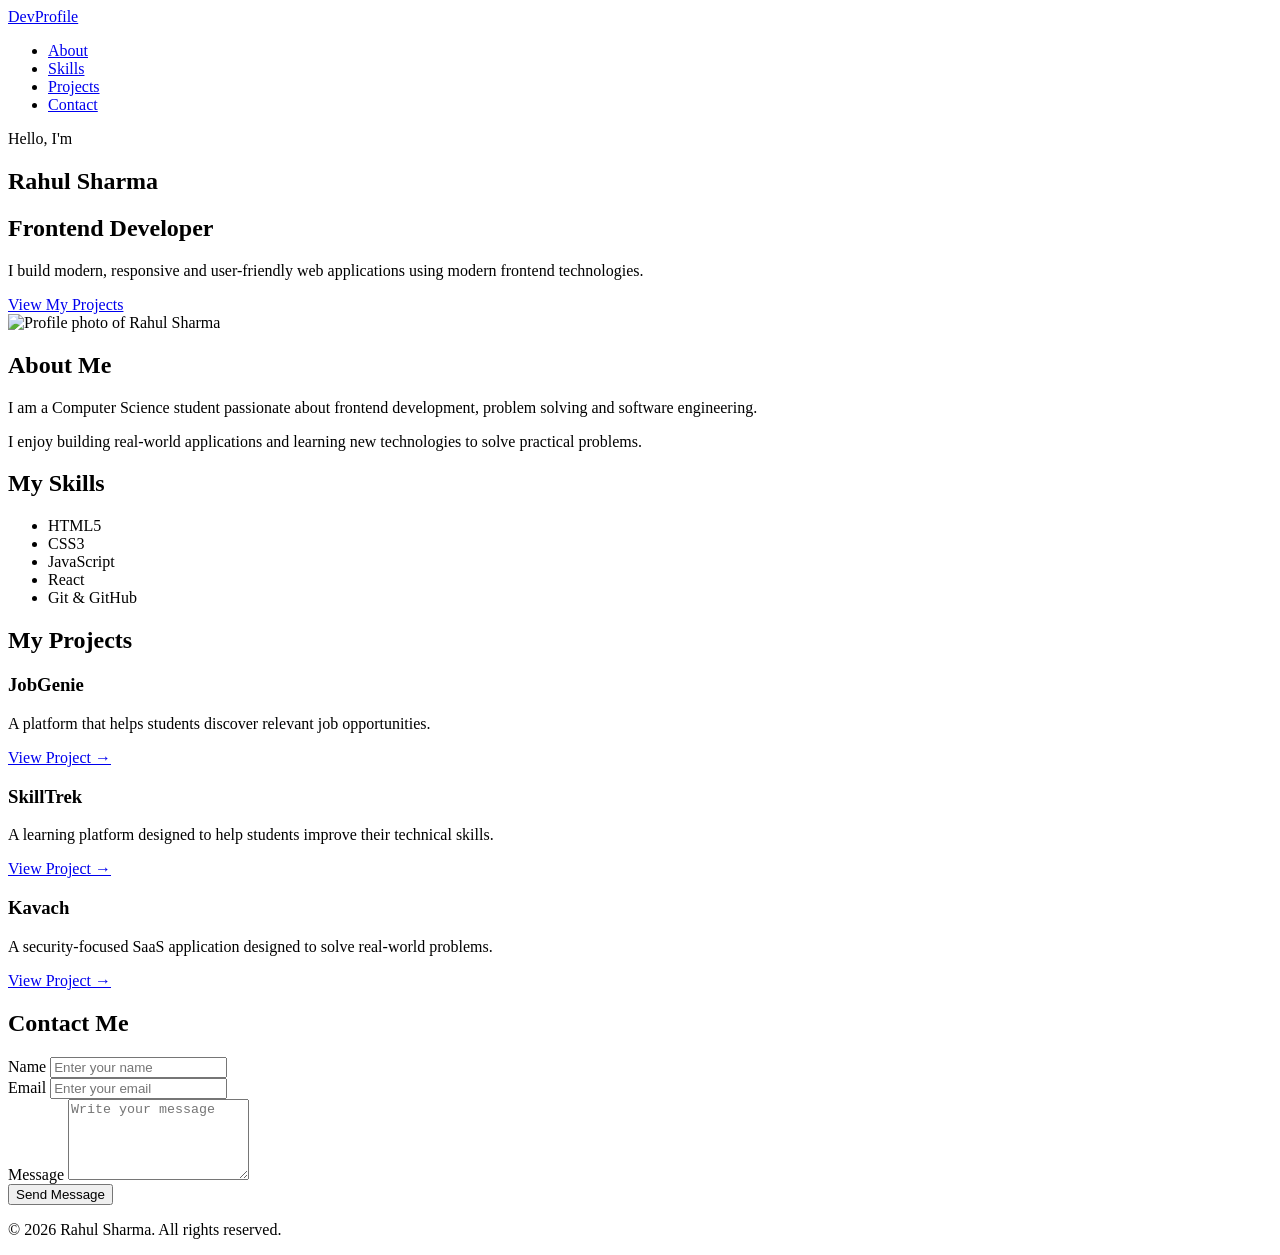
==== INDEX1.html @ 587e003c "INDEX1" ====
<!DOCTYPE html>
<html lang="en">

<head>
    <meta charset="UTF-8">

     <meta
        name="viewport"
        content="width=device-width, initial-scale=1.0"
    > 

    <meta
        name="description"
        content="Suryakant's developer portfolio showcasing skills and projects."
    >

    <title>Suryakant | Developer Portfolio</title>

    <link rel="stylesheet" href="style1.css">
</head>

<body>

    <!-- ==================== HEADER ==================== -->

    <header>
        <nav class="navbar">

            <a href="#" class="logo">DevProfile</a>

            <ul class="nav-links">
                <li>
                    <a href="#about">About</a>
                </li>

                <li>
                    <a href="#skills">Skills</a>
                </li>

                <li>
                    <a href="#projects">Projects</a>
                </li>

                <li>
                    <a href="#contact">Contact</a>
                </li>
            </ul>

        </nav>
    </header>


    <!-- ==================== MAIN ==================== -->

    <main>

        <!-- ==================== HERO ==================== -->

        <section class="hero">

            <div class="hero-content">

                <p class="intro">Hello, I'm</p>

                <h1>Rahul Sharma</h1>

                <h2>Frontend Developer</h2>

                <p class="hero-description">
                    I build modern, responsive and user-friendly
                    web applications using modern frontend technologies.
                </p>

                <a href="#projects" class="btn">
                    View My Projects
                </a>

            </div>


            <div class="hero-image">

                <img
                    src="https://images.unsplash.com/photo-1535713875002-d1d0cf377fde"
                    alt="Profile photo of Rahul Sharma"
                >

            </div>

        </section>


        <!-- ==================== ABOUT ==================== -->

        <section id="about" class="section">

            <h2 class="section-title">About Me</h2>

            <p>
                I am a Computer Science student passionate about
                frontend development, problem solving and software
                engineering.
            </p>

            <p>
                I enjoy building real-world applications and learning
                new technologies to solve practical problems.
            </p>

        </section>


        <!-- ==================== SKILLS ==================== -->

        <section id="skills" class="section">

            <h2 class="section-title">My Skills</h2>

            <ul class="skills-list">

                <li>HTML5</li>
                <li>CSS3</li>
                <li>JavaScript</li>
                <li>React</li>
                <li>Git & GitHub</li>

            </ul>

        </section>


        <!-- ==================== PROJECTS ==================== -->

        <section id="projects" class="section">

            <h2 class="section-title">My Projects</h2>

            <div class="projects">

                <article class="project-card">

                    <h3>JobGenie</h3>

                    <p>
                        A platform that helps students discover
                        relevant job opportunities.
                    </p>

                    <a href="#" class="project-link">
                        View Project →
                    </a>

                </article>


                <article class="project-card">

                    <h3>SkillTrek</h3>

                    <p>
                        A learning platform designed to help
                        students improve their technical skills.
                    </p>

                    <a href="#" class="project-link">
                        View Project →
                    </a>

                </article>


                <article class="project-card">

                    <h3>Kavach</h3>

                    <p>
                        A security-focused SaaS application
                        designed to solve real-world problems.
                    </p>

                    <a href="#" class="project-link">
                        View Project →
                    </a>

                </article>

            </div>

        </section>


        <!-- ==================== CONTACT ==================== -->

        <section id="contact" class="section">

            <h2 class="section-title">Contact Me</h2>

            <form class="contact-form">

                <div class="form-group">

                    <label for="name">
                        Name
                    </label>

                    <input
                        type="text"
                        id="name"
                        name="name"
                        placeholder="Enter your name"
                    >

                </div>


                <div class="form-group">

                    <label for="email">
                        Email
                    </label>

                    <input
                        type="email"
                        id="email"
                        name="email"
                        placeholder="Enter your email"
                    >

                </div>


                <div class="form-group">

                    <label for="message">
                        Message
                    </label>

                    <textarea
                        id="message"
                        name="message"
                        rows="5"
                        placeholder="Write your message"
                    ></textarea>

                </div>


                <button type="submit" class="btn">
                    Send Message
                </button>

            </form>

        </section>

    </main>


    <!-- ==================== FOOTER ==================== -->

    <footer>

        <p>
            © 2026 Rahul Sharma. All rights reserved.
        </p>

    </footer>

</body>

</html>
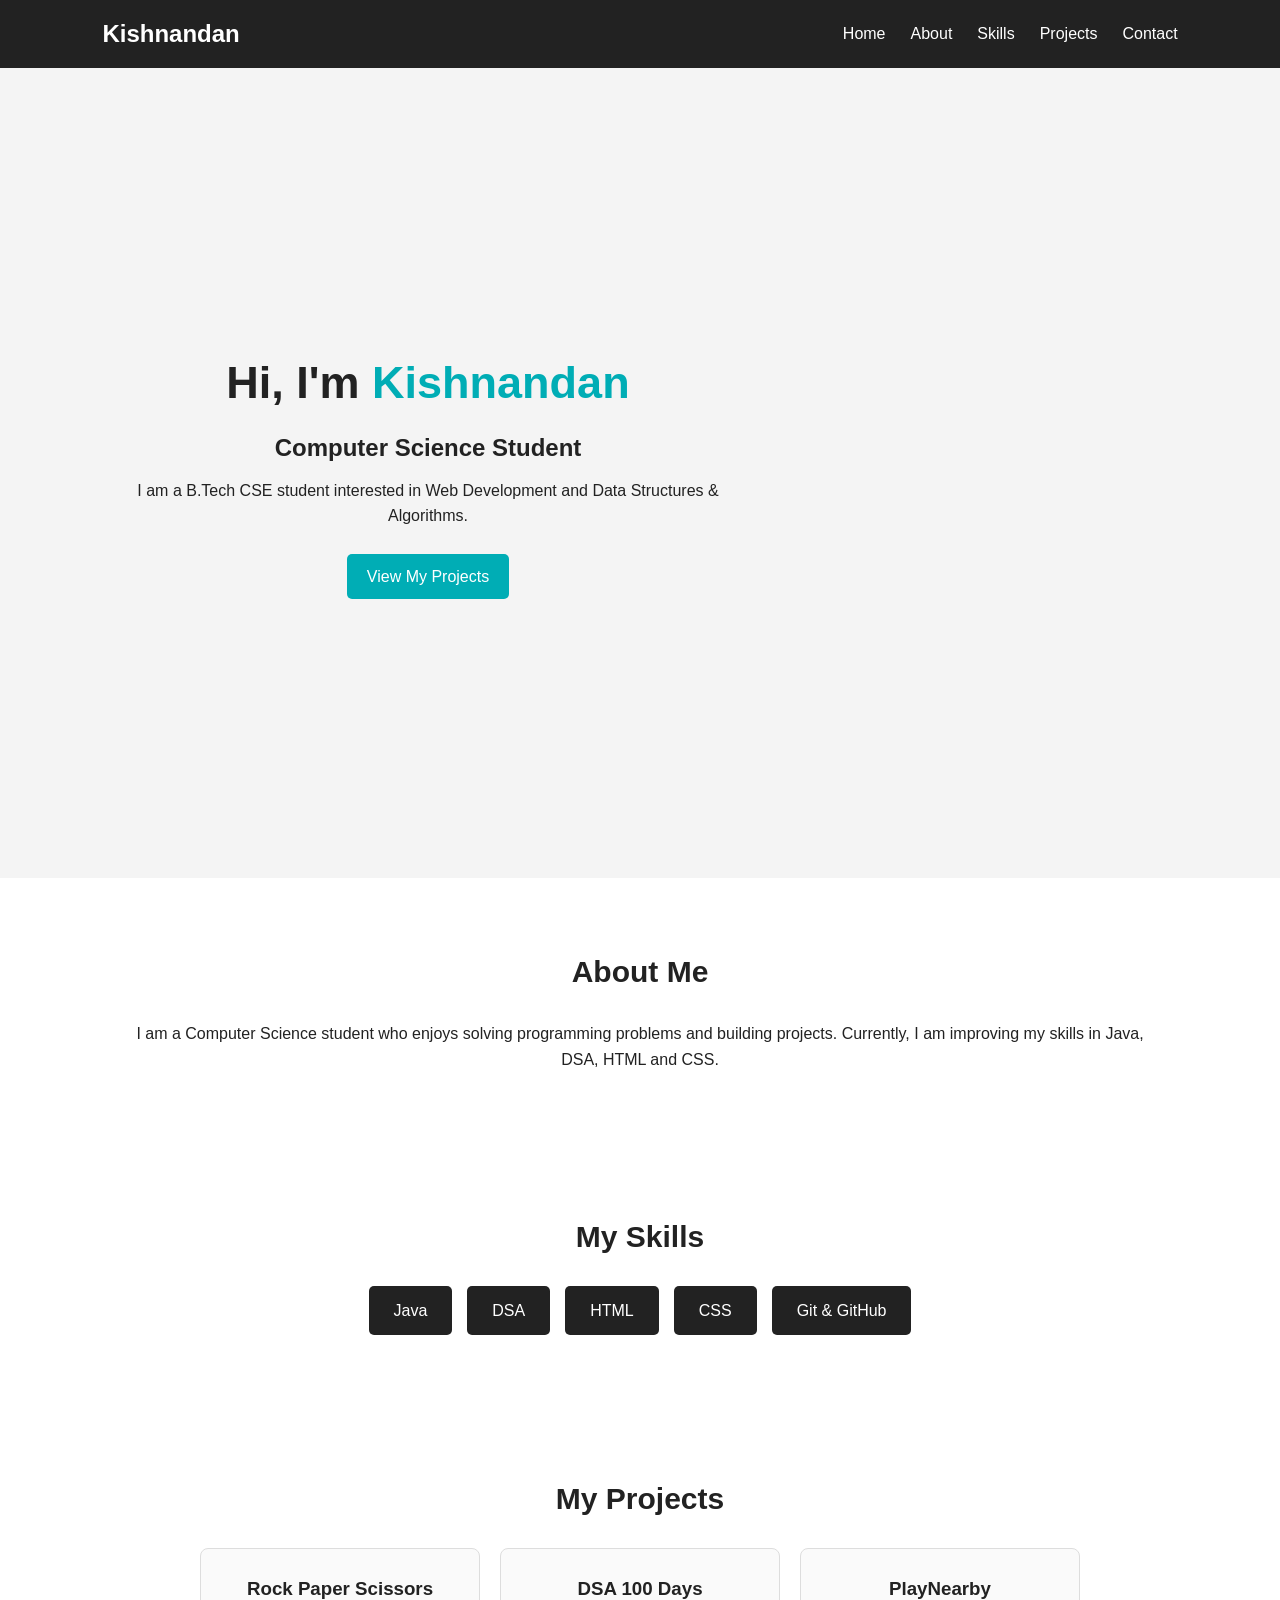
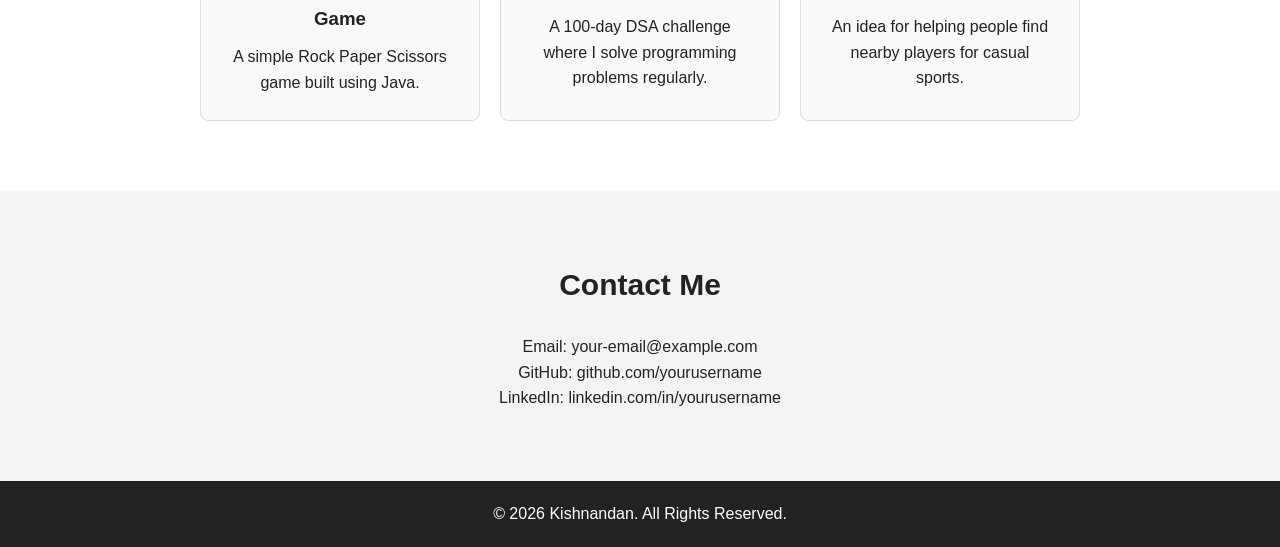
==== commit 87479078: "portofolio update" ====
--- a/INDEX1.html
+++ b/INDEX1.html
@@ -1,271 +1,124 @@
 <!DOCTYPE html>
 <html lang="en">
-
 <head>
+    <title>My Portfolio</title>
+    <file:///C:/Users/KISHNANDAN/OneDrive/portfolio/INDEX1.html rel="stylesheet" href="style.css">
     <meta charset="UTF-8">
-
-     <meta
-        name="viewport"
-        content="width=device-width, initial-scale=1.0"
-    > 
-
-    <meta
-        name="description"
-        content="Suryakant's developer portfolio showcasing skills and projects."
-    >
-
-    <title>Suryakant | Developer Portfolio</title>
-
-    <link rel="stylesheet" href="style1.css">
+    <meta name="viewport" content="width=device-width, initial-scale=1.0">
+    <title>My Portfolio</title>
+    <link rel="stylesheet" href="style.css">
 </head>
 
 <body>
 
-    <!-- ==================== HEADER ==================== -->
+    <!-- Navbar -->
+    <header>
+        <nav>
+            <h2 class="logo">Kishnandan</h2>
 
-    <header>
-        <nav class="navbar">
-
-            <a href="#" class="logo">DevProfile</a>
-
-            <ul class="nav-links">
-                <li>
-                    <a href="#about">About</a>
-                </li>
-
-                <li>
-                    <a href="#skills">Skills</a>
-                </li>
-
-                <li>
-                    <a href="#projects">Projects</a>
-                </li>
-
-                <li>
-                    <a href="#contact">Contact</a>
-                </li>
+            <ul>
+                <li><a href="#home">Home</a></li>
+                <li><a href="#about">About</a></li>
+                <li><a href="#skills">Skills</a></li>
+                <li><a href="#projects">Projects</a></li>
+                <li><a href="#contact">Contact</a></li>
             </ul>
-
         </nav>
     </header>
 
 
-    <!-- ==================== MAIN ==================== -->
+    <!-- Home -->
+    <section id="home" class="home">
+        <div>
+            <h1>Hi, I'm <span>Kishnandan</span></h1>
 
-    <main>
+            <h2>Computer Science Student</h2>
 
-        <!-- ==================== HERO ==================== -->
+            <p>
+                I am a B.Tech CSE student interested in
+                Web Development and Data Structures & Algorithms.
+            </p>
 
-        <section class="hero">
+            <a href="#projects" class="btn">View My Projects</a>
+        </div>
+    </section>
 
-            <div class="hero-content">
 
-                <p class="intro">Hello, I'm</p>
+    <!-- About -->
+    <section id="about">
+        <h2>About Me</h2>
 
-                <h1>Rahul Sharma</h1>
+        <p>
+            I am a Computer Science student who enjoys solving
+            programming problems and building projects.
+            Currently, I am improving my skills in Java,
+            DSA, HTML and CSS.
+        </p>
+    </section>
 
-                <h2>Frontend Developer</h2>
 
-                <p class="hero-description">
-                    I build modern, responsive and user-friendly
-                    web applications using modern frontend technologies.
+    <!-- Skills -->
+    <section id="skills">
+        <h2>My Skills</h2>
+
+        <div class="skills-container">
+            <div class="skill">Java</div>
+            <div class="skill">DSA</div>
+            <div class="skill">HTML</div>
+            <div class="skill">CSS</div>
+            <div class="skill">Git & GitHub</div>
+        </div>
+    </section>
+
+
+    <!-- Projects -->
+    <section id="projects">
+        <h2>My Projects</h2>
+
+        <div class="projects-container">
+
+            <div class="project">
+                <h3>Rock Paper Scissors Game</h3>
+                <p>
+                    A simple Rock Paper Scissors game
+                    built using Java.
                 </p>
-
-                <a href="#projects" class="btn">
-                    View My Projects
-                </a>
-
             </div>
 
-
-            <div class="hero-image">
-
-                <img
-                    src="https://images.unsplash.com/photo-1535713875002-d1d0cf377fde"
-                    alt="Profile photo of Rahul Sharma"
-                >
-
+            <div class="project">
+                <h3>DSA 100 Days</h3>
+                <p>
+                    A 100-day DSA challenge where I solve
+                    programming problems regularly.
+                </p>
             </div>
 
-        </section>
+            <div class="project">
+                <h3>PlayNearby</h3>
+                <p>
+                    An idea for helping people find
+                    nearby players for casual sports.
+                </p>
+            </div>
+
+        </div>
+    </section>
 
 
-        <!-- ==================== ABOUT ==================== -->
+    <!-- Contact -->
+    <section id="contact">
+        <h2>Contact Me</h2>
 
-        <section id="about" class="section">
-
-            <h2 class="section-title">About Me</h2>
-
-            <p>
-                I am a Computer Science student passionate about
-                frontend development, problem solving and software
-                engineering.
-            </p>
-
-            <p>
-                I enjoy building real-world applications and learning
-                new technologies to solve practical problems.
-            </p>
-
-        </section>
+        <p>Email: your-email@example.com</p>
+        <p>GitHub: github.com/yourusername</p>
+        <p>LinkedIn: linkedin.com/in/yourusername</p>
+    </section>
 
 
-        <!-- ==================== SKILLS ==================== -->
-
-        <section id="skills" class="section">
-
-            <h2 class="section-title">My Skills</h2>
-
-            <ul class="skills-list">
-
-                <li>HTML5</li>
-                <li>CSS3</li>
-                <li>JavaScript</li>
-                <li>React</li>
-                <li>Git & GitHub</li>
-
-            </ul>
-
-        </section>
-
-
-        <!-- ==================== PROJECTS ==================== -->
-
-        <section id="projects" class="section">
-
-            <h2 class="section-title">My Projects</h2>
-
-            <div class="projects">
-
-                <article class="project-card">
-
-                    <h3>JobGenie</h3>
-
-                    <p>
-                        A platform that helps students discover
-                        relevant job opportunities.
-                    </p>
-
-                    <a href="#" class="project-link">
-                        View Project →
-                    </a>
-
-                </article>
-
-
-                <article class="project-card">
-
-                    <h3>SkillTrek</h3>
-
-                    <p>
-                        A learning platform designed to help
-                        students improve their technical skills.
-                    </p>
-
-                    <a href="#" class="project-link">
-                        View Project →
-                    </a>
-
-                </article>
-
-
-                <article class="project-card">
-
-                    <h3>Kavach</h3>
-
-                    <p>
-                        A security-focused SaaS application
-                        designed to solve real-world problems.
-                    </p>
-
-                    <a href="#" class="project-link">
-                        View Project →
-                    </a>
-
-                </article>
-
-            </div>
-
-        </section>
-
-
-        <!-- ==================== CONTACT ==================== -->
-
-        <section id="contact" class="section">
-
-            <h2 class="section-title">Contact Me</h2>
-
-            <form class="contact-form">
-
-                <div class="form-group">
-
-                    <label for="name">
-                        Name
-                    </label>
-
-                    <input
-                        type="text"
-                        id="name"
-                        name="name"
-                        placeholder="Enter your name"
-                    >
-
-                </div>
-
-
-                <div class="form-group">
-
-                    <label for="email">
-                        Email
-                    </label>
-
-                    <input
-                        type="email"
-                        id="email"
-                        name="email"
-                        placeholder="Enter your email"
-                    >
-
-                </div>
-
-
-                <div class="form-group">
-
-                    <label for="message">
-                        Message
-                    </label>
-
-                    <textarea
-                        id="message"
-                        name="message"
-                        rows="5"
-                        placeholder="Write your message"
-                    ></textarea>
-
-                </div>
-
-
-                <button type="submit" class="btn">
-                    Send Message
-                </button>
-
-            </form>
-
-        </section>
-
-    </main>
-
-
-    <!-- ==================== FOOTER ==================== -->
-
+    <!-- Footer -->
     <footer>
-
-        <p>
-            © 2026 Rahul Sharma. All rights reserved.
-        </p>
-
+        <p>© 2026 Kishnandan. All Rights Reserved.</p>
     </footer>
 
 </body>
-
 </html>
--- a/style.css
+++ b/style.css
@@ -0,0 +1,175 @@
+* {
+    margin: 0;
+    padding: 0;
+    box-sizing: border-box;
+}
+
+html {
+    scroll-behavior: smooth;
+}
+
+body {
+    font-family: Arial, sans-serif;
+    line-height: 1.6;
+    color: #222;
+}
+
+
+/* Navbar */
+
+header {
+    background: #222;
+    padding: 15px 8%;
+}
+
+nav {
+    display: flex;
+    justify-content: space-between;
+    align-items: center;
+}
+
+.logo {
+    color: white;
+}
+
+nav ul {
+    display: flex;
+    list-style: none;
+    gap: 25px;
+}
+
+nav a {
+    color: white;
+    text-decoration: none;
+}
+
+nav a:hover {
+    color: #00adb5;
+}
+
+
+/* Home */
+
+.home {
+    min-height: 90vh;
+    display: flex;
+    align-items: center;
+    padding: 50px 10%;
+    background: #f4f4f4;
+}
+
+.home h1 {
+    font-size: 45px;
+}
+
+.home h1 span {
+    color: #00adb5;
+}
+
+.home h2 {
+    margin: 10px 0;
+}
+
+.home p {
+    max-width: 600px;
+    margin-bottom: 25px;
+}
+
+.btn {
+    display: inline-block;
+    background: #00adb5;
+    color: white;
+    padding: 10px 20px;
+    text-decoration: none;
+    border-radius: 5px;
+}
+
+
+/* Common Sections */
+
+section {
+    padding: 70px 10%;
+    text-align: center;
+}
+
+section > h2 {
+    font-size: 30px;
+    margin-bottom: 25px;
+}
+
+
+/* Skills */
+
+.skills-container {
+    display: flex;
+    justify-content: center;
+    gap: 15px;
+    flex-wrap: wrap;
+}
+
+.skill {
+    background: #222;
+    color: white;
+    padding: 12px 25px;
+    border-radius: 5px;
+}
+
+
+/* Projects */
+
+.projects-container {
+    display: flex;
+    justify-content: center;
+    gap: 20px;
+    flex-wrap: wrap;
+}
+
+.project {
+    width: 280px;
+    padding: 25px;
+    border: 1px solid #ddd;
+    border-radius: 8px;
+    background: #fafafa;
+}
+
+.project h3 {
+    margin-bottom: 10px;
+}
+
+
+/* Contact */
+
+#contact {
+    background: #f4f4f4;
+}
+
+
+/* Footer */
+
+footer {
+    background: #222;
+    color: white;
+    text-align: center;
+    padding: 20px;
+}
+
+
+/* Mobile */
+
+@media (max-width: 700px) {
+
+    nav {
+        flex-direction: column;
+        gap: 15px;
+    }
+
+    nav ul {
+        gap: 12px;
+        flex-wrap: wrap;
+        justify-content: center;
+    }
+
+    .home h1 {
+        font-size: 32px;
+    }
+}
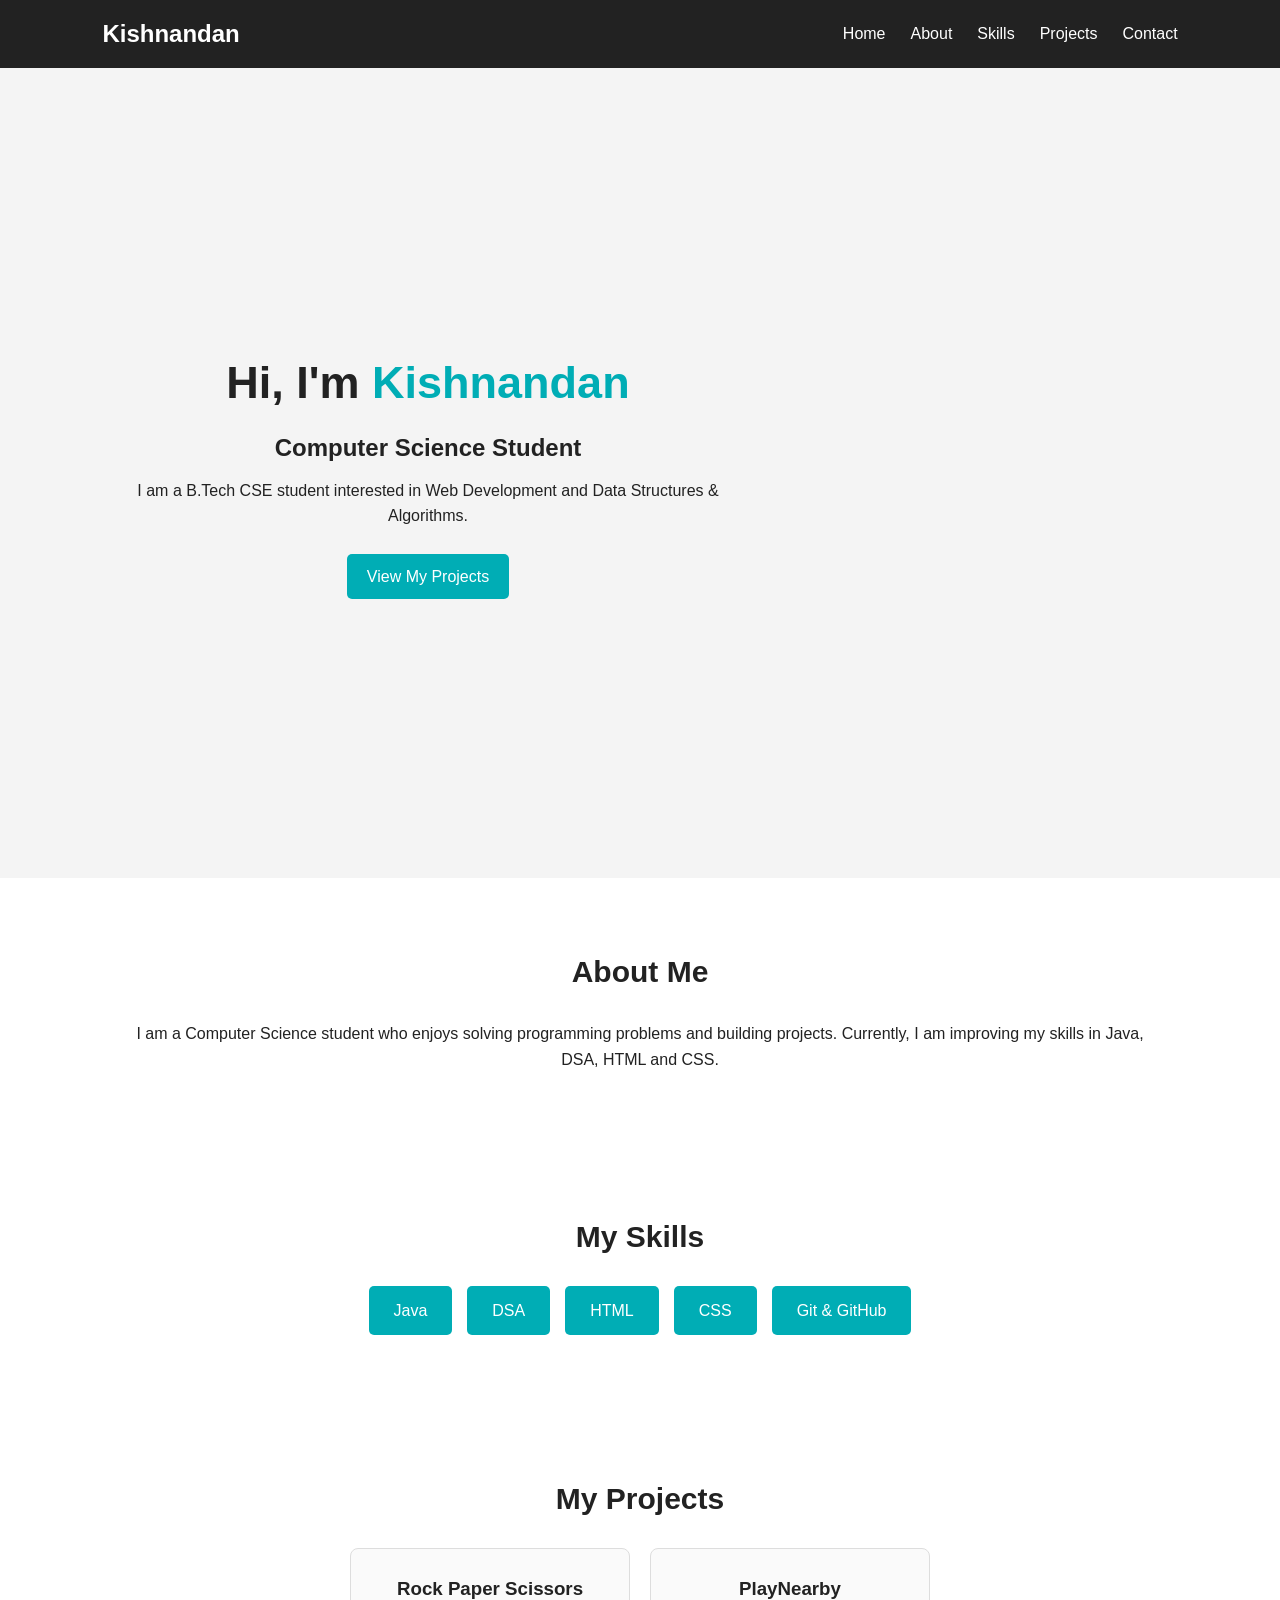
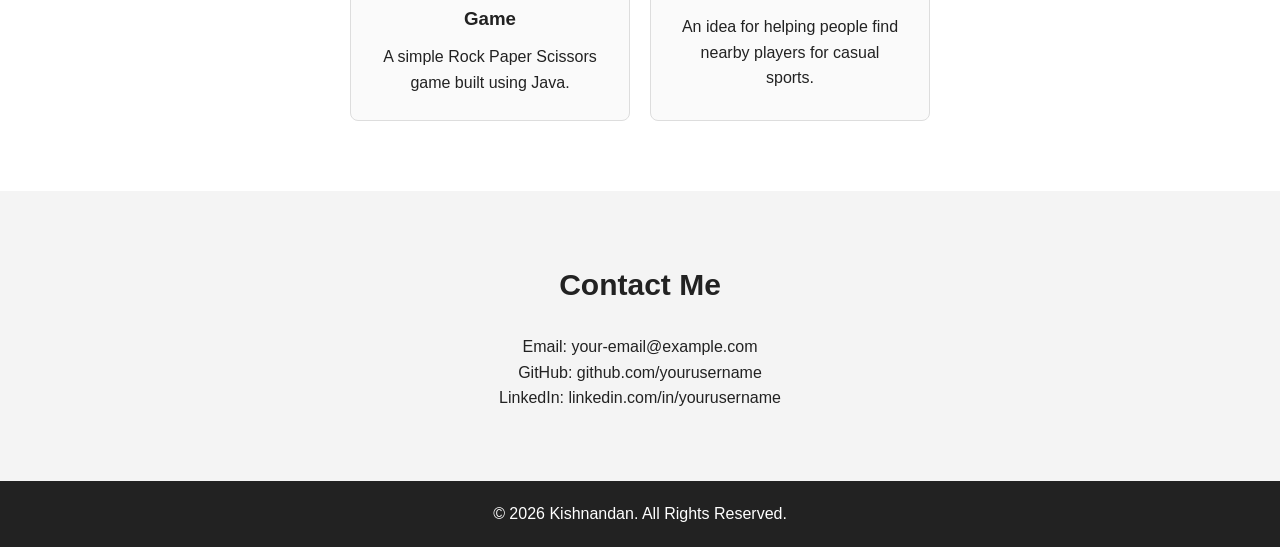
==== commit 66c35087: "update filr" ====
--- a/INDEX1.html
+++ b/INDEX1.html
@@ -85,13 +85,7 @@
                 </p>
             </div>
 
-            <div class="project">
-                <h3>DSA 100 Days</h3>
-                <p>
-                    A 100-day DSA challenge where I solve
-                    programming problems regularly.
-                </p>
-            </div>
+            
 
             <div class="project">
                 <h3>PlayNearby</h3>
--- a/style.css
+++ b/style.css
@@ -108,8 +108,8 @@
 }
 
 .skill {
-    background: #222;
-    color: white;
+    background:#00adb5 ;
+    color: rgb(255, 255, 255);
     padding: 12px 25px;
     border-radius: 5px;
 }
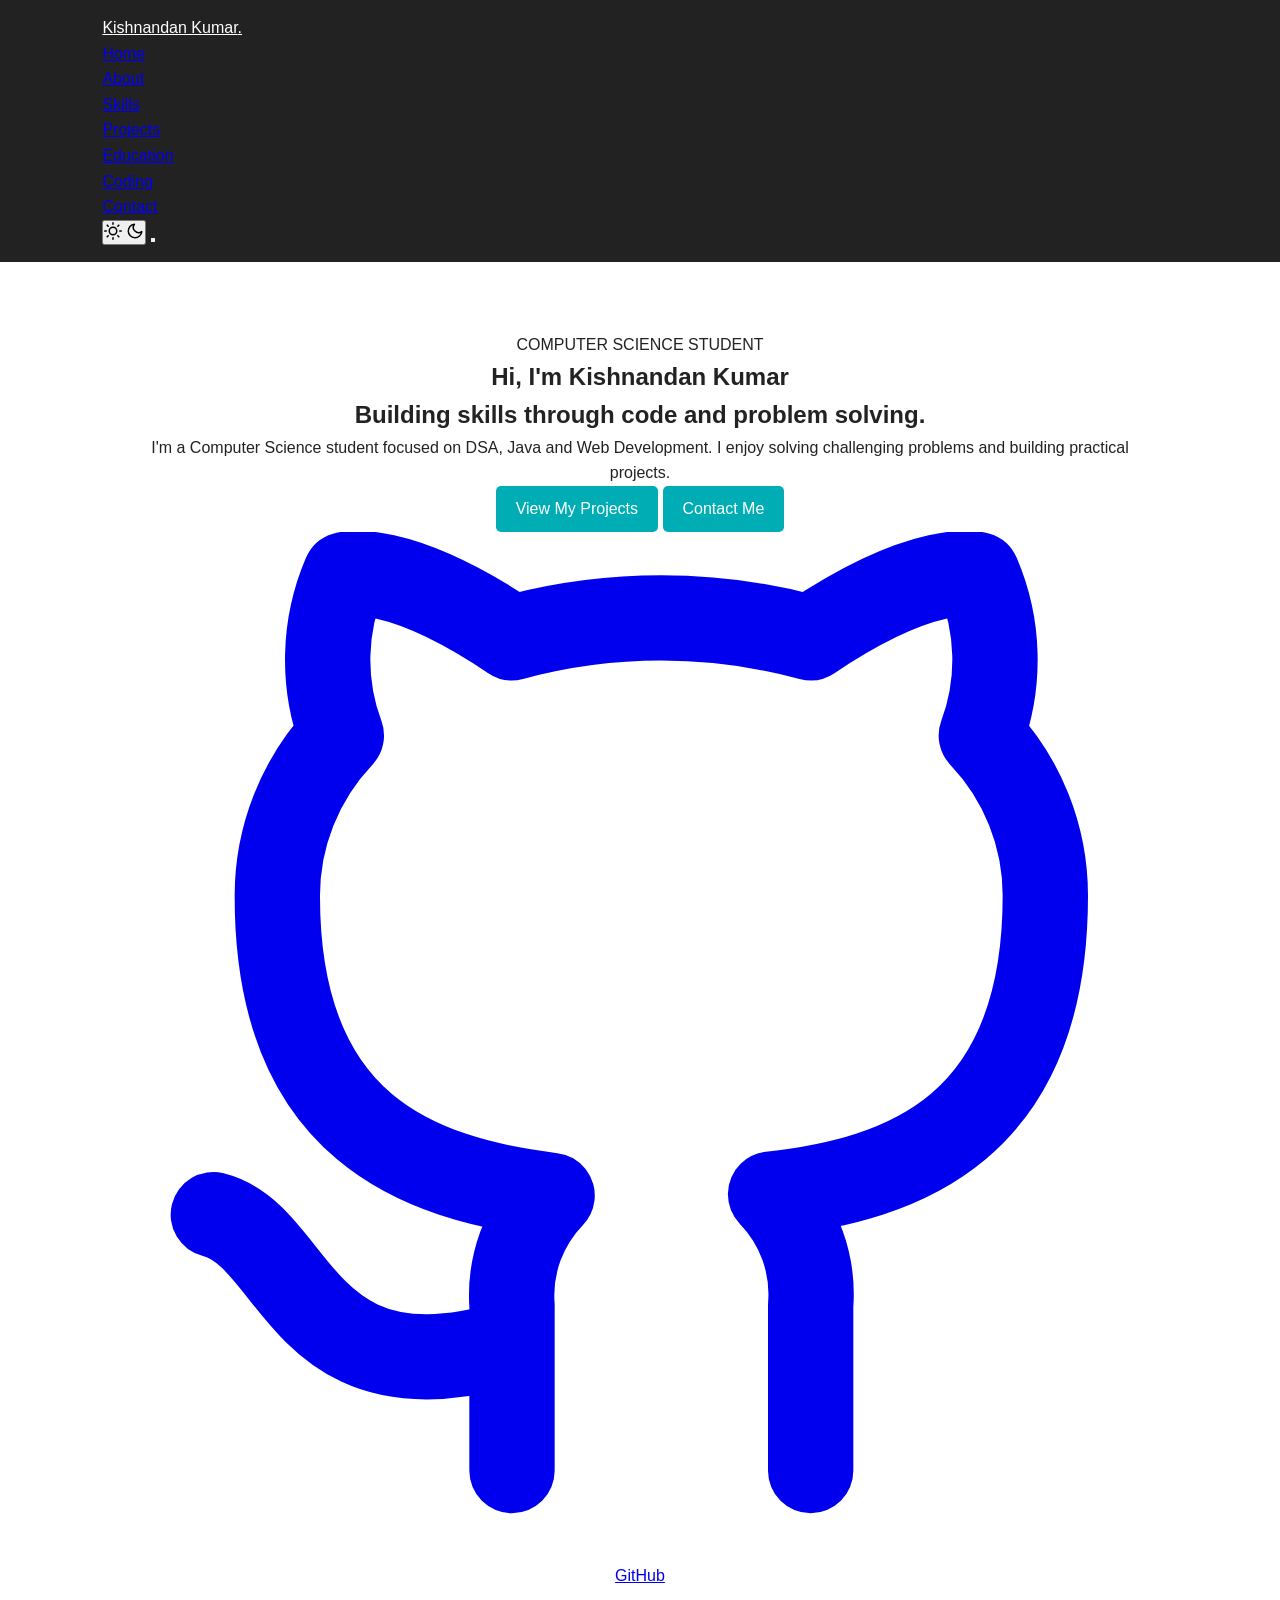
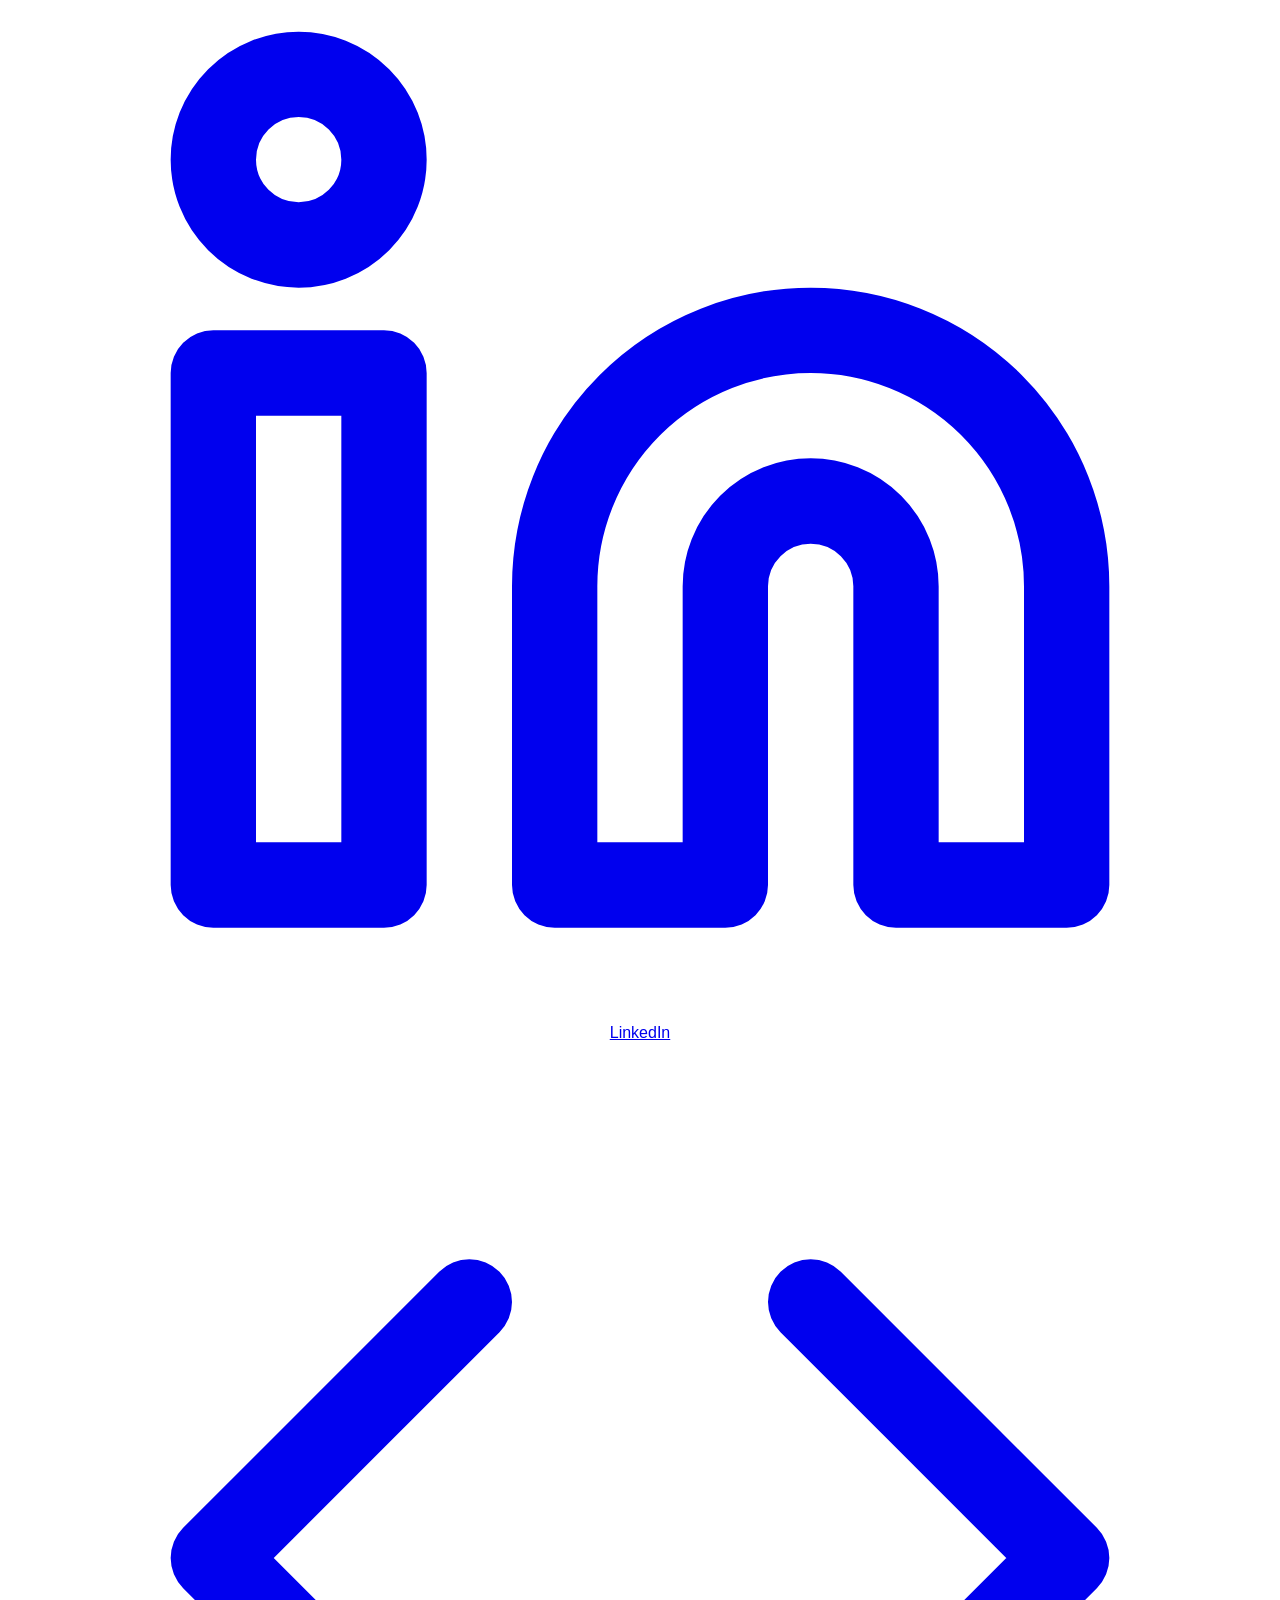
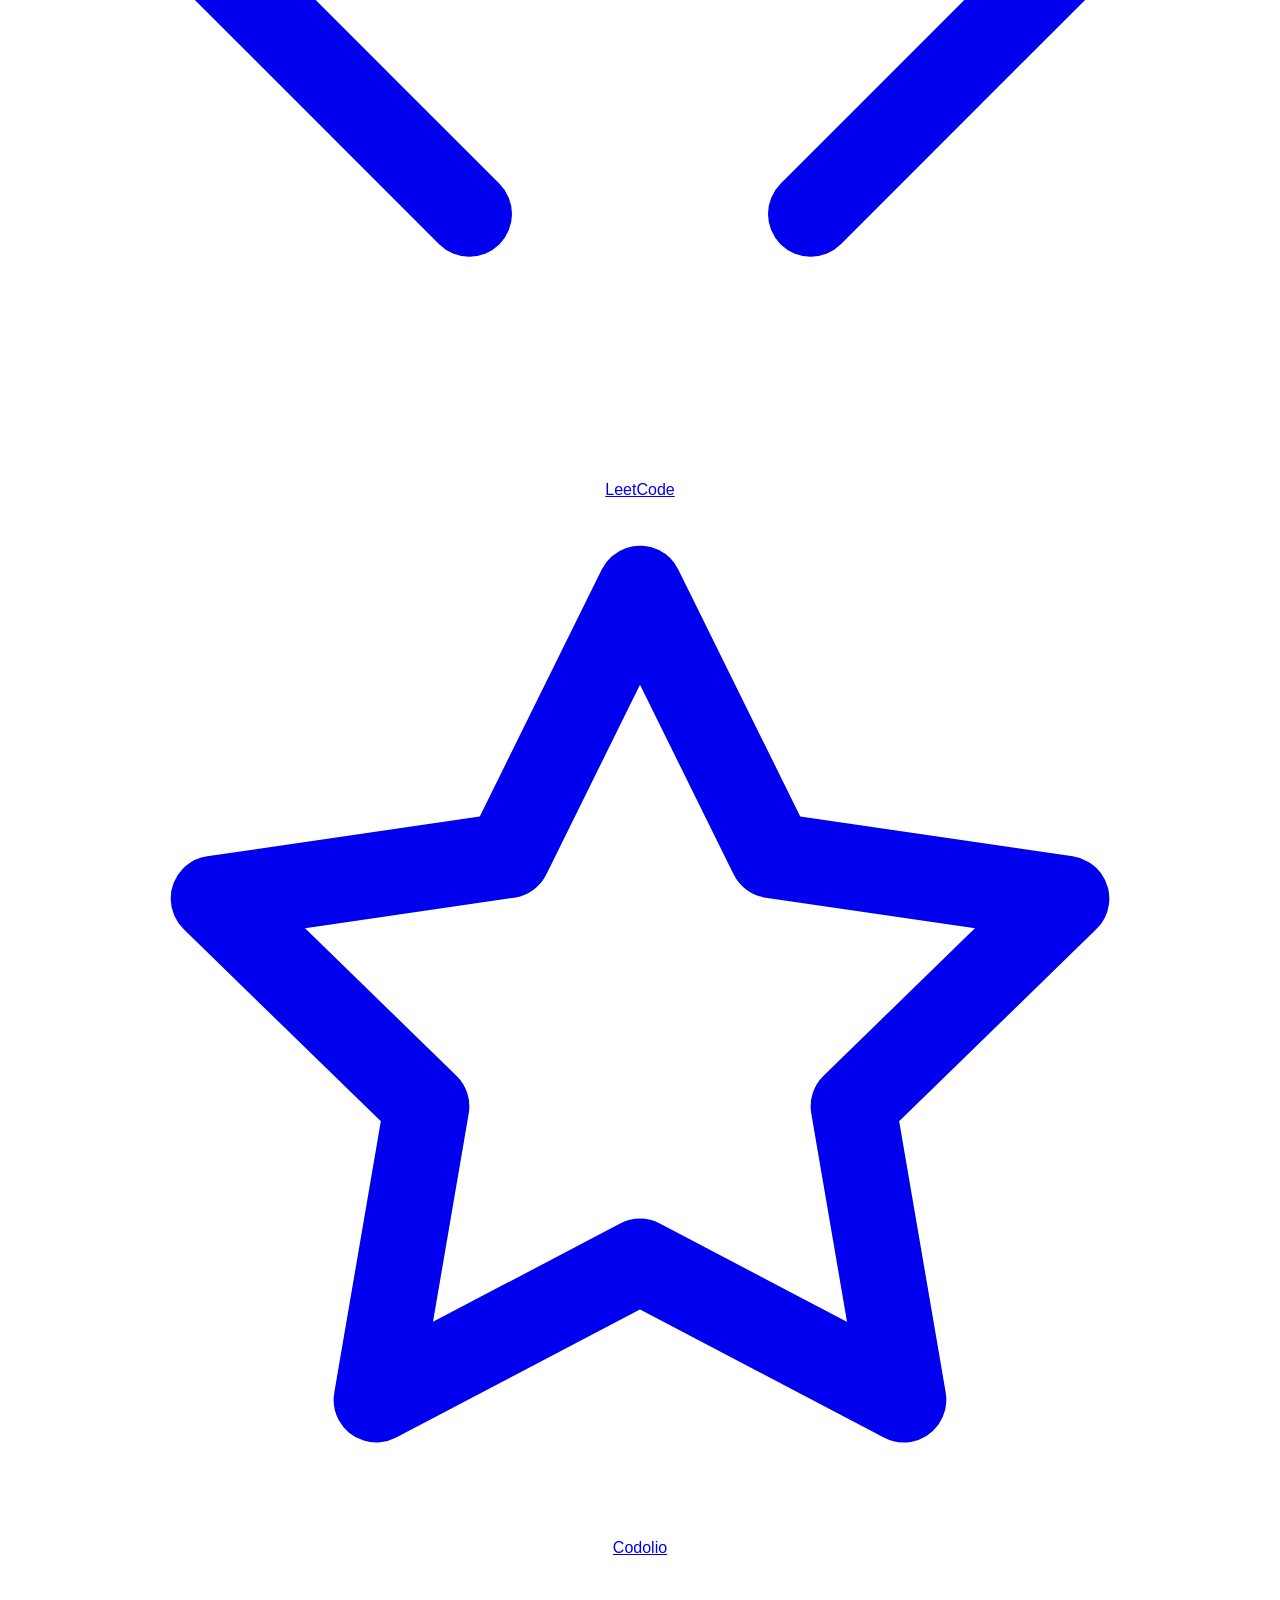
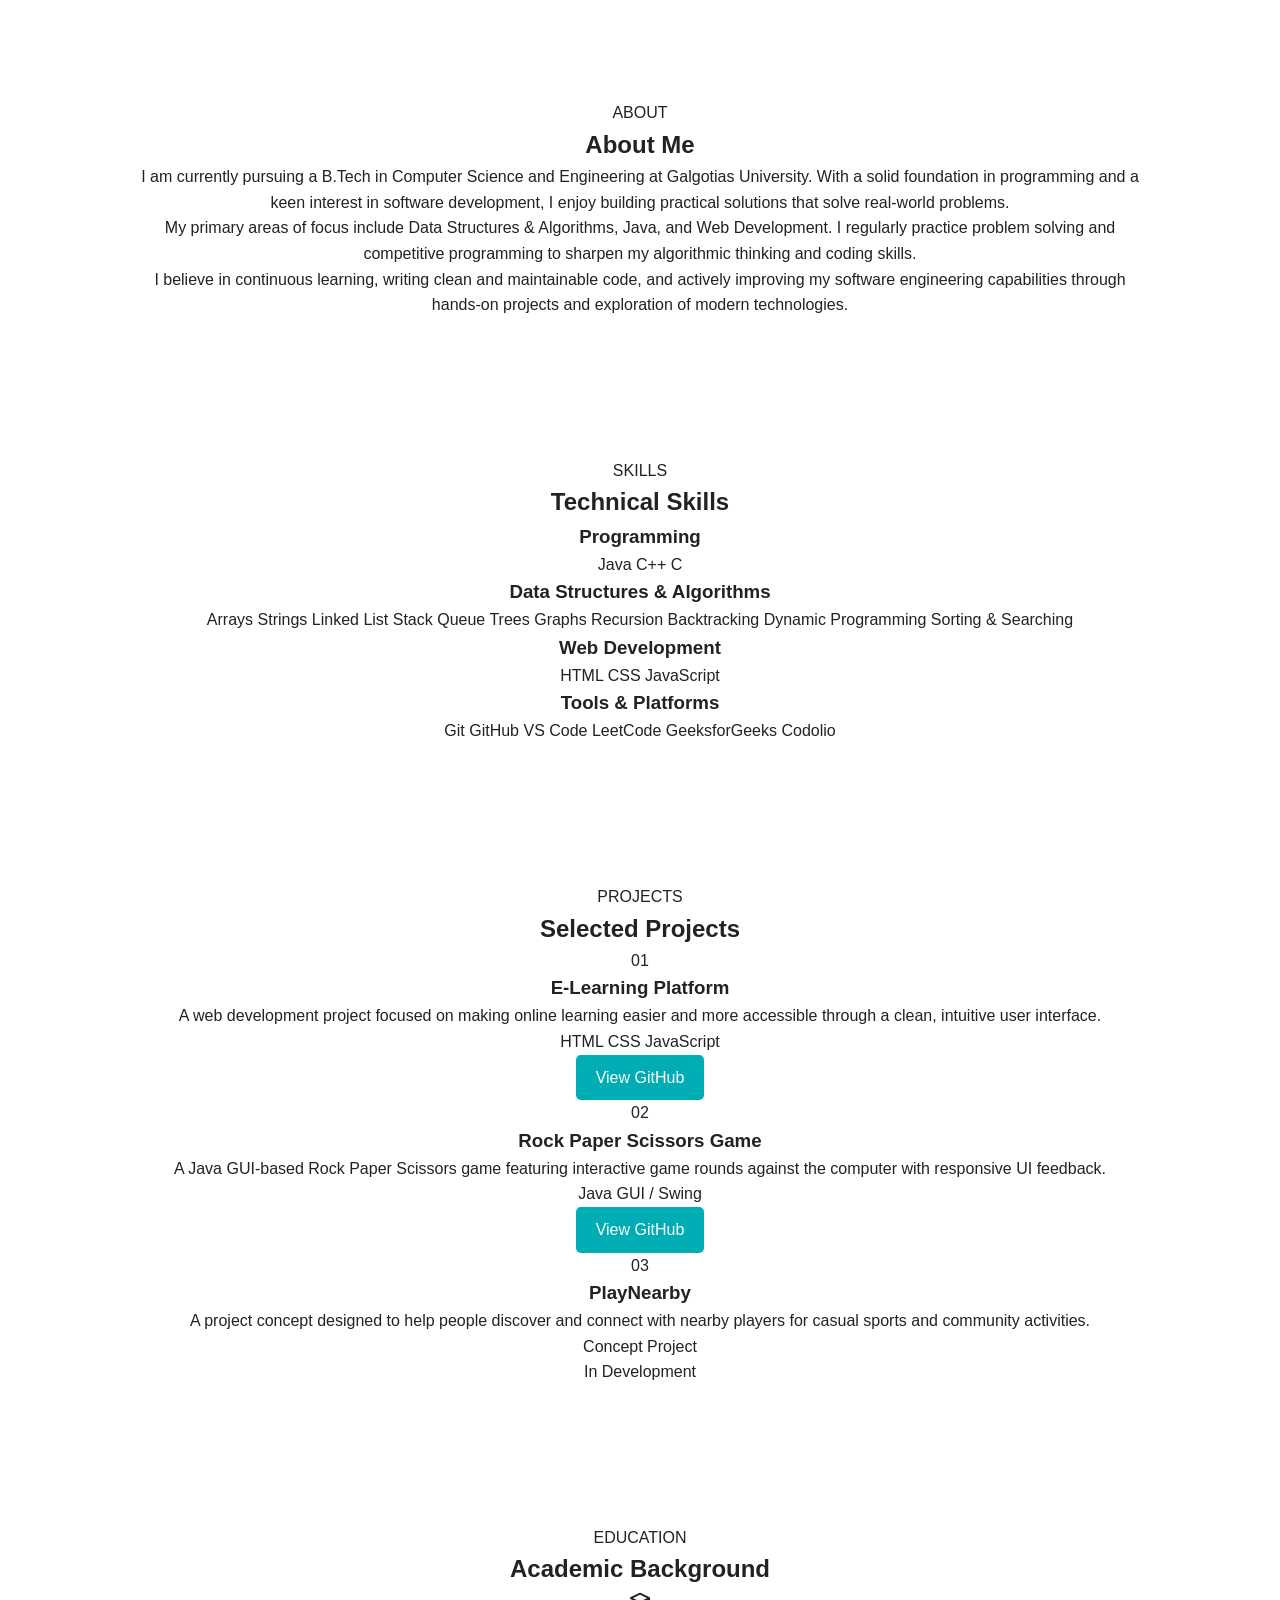
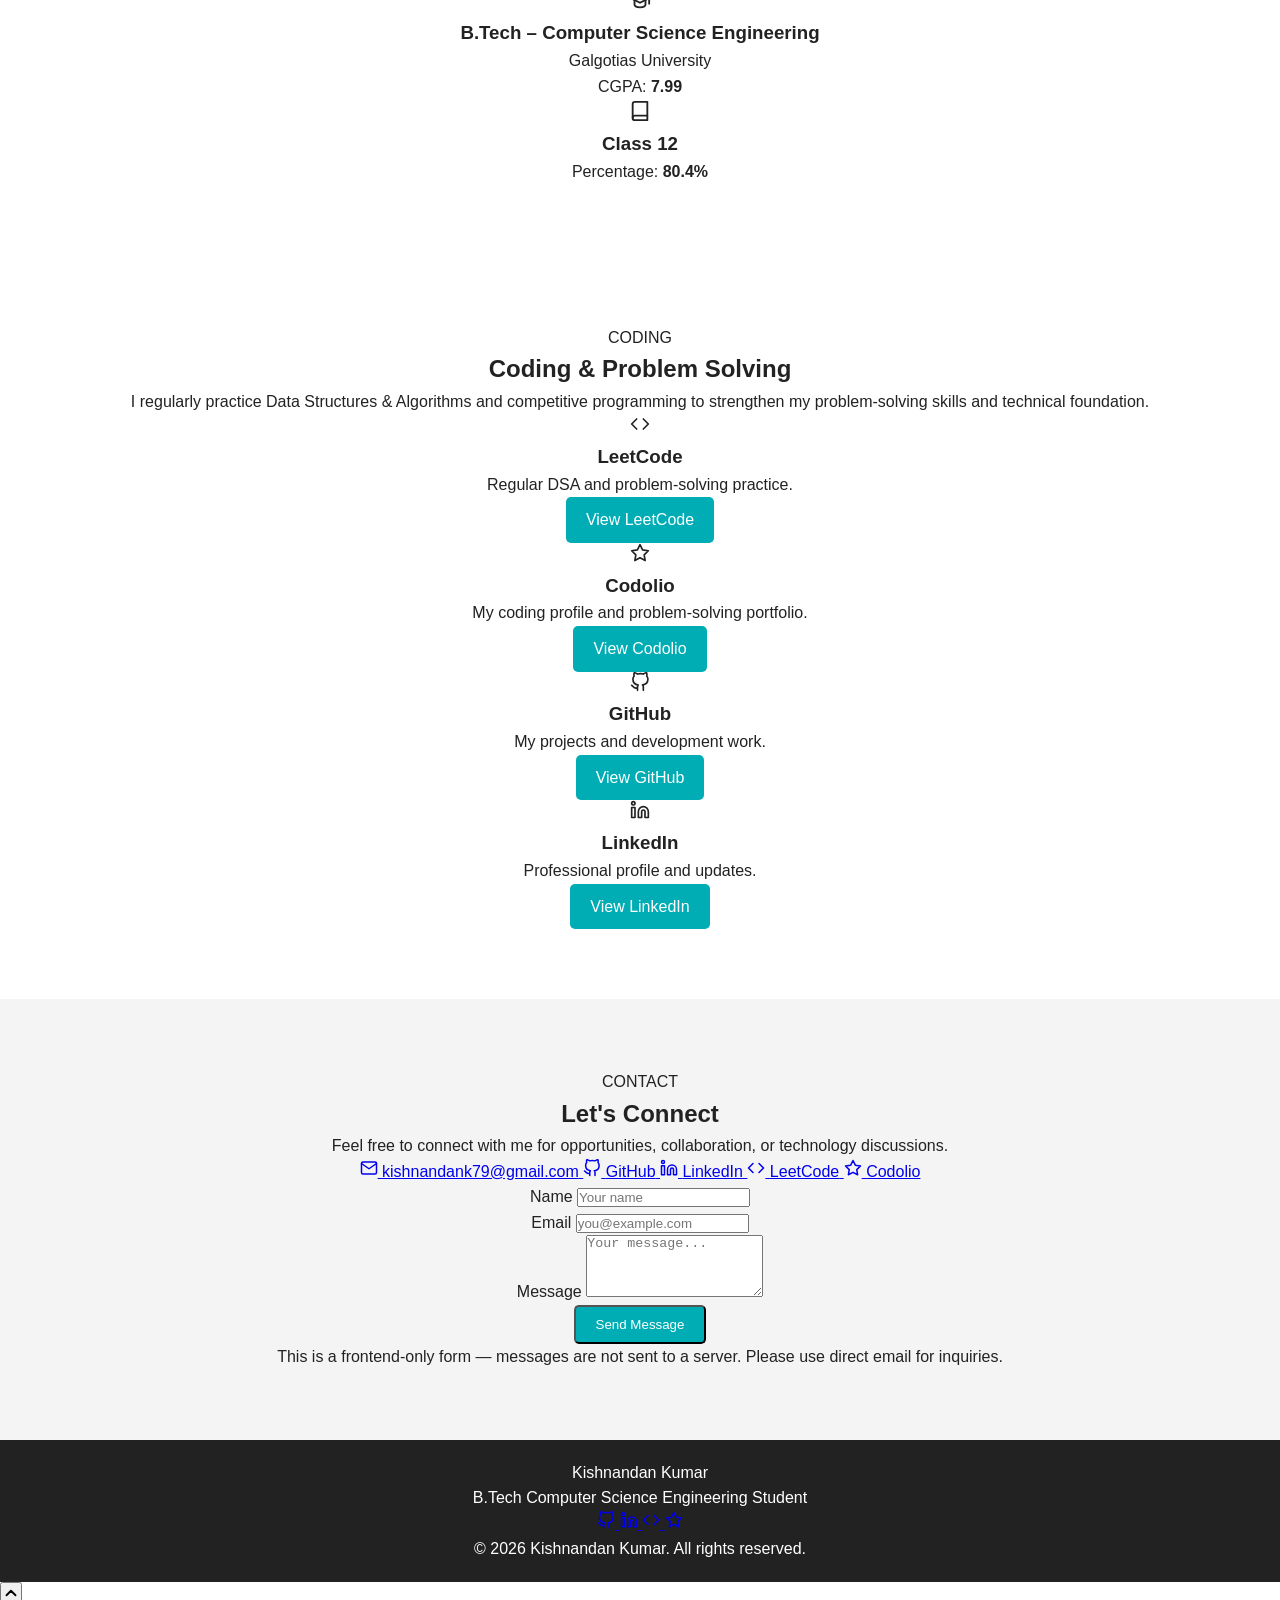
==== commit b06e8fbf: "update hml file" ====
--- a/INDEX1.html
+++ b/INDEX1.html
@@ -1,118 +1,638 @@
 <!DOCTYPE html>
 <html lang="en">
 <head>
-    <title>My Portfolio</title>
-    <file:///C:/Users/KISHNANDAN/OneDrive/portfolio/INDEX1.html rel="stylesheet" href="style.css">
     <meta charset="UTF-8">
     <meta name="viewport" content="width=device-width, initial-scale=1.0">
-    <title>My Portfolio</title>
+    <meta name="description" content="Kishnandan Kumar — B.Tech Computer Science Engineering Student Portfolio">
+    <title>Kishnandan Kumar | Portfolio</title>
+
+    <!-- Theme initialization to prevent flash -->
+    <script>
+        (function () {
+            var theme = localStorage.getItem('theme') || 'dark';
+            document.documentElement.setAttribute('data-theme', theme);
+        })();
+    </script>
+
+    <!-- Google Fonts — Inter -->
+    <link rel="preconnect" href="https://fonts.googleapis.com">
+    <link rel="preconnect" href="https://fonts.gstatic.com" crossorigin>
+    <link href="https://fonts.googleapis.com/css2?family=Inter:wght@400;500;600;700;800&display=swap" rel="stylesheet">
+
     <link rel="stylesheet" href="style.css">
 </head>
-
 <body>
 
-    <!-- Navbar -->
-    <header>
-        <nav>
-            <h2 class="logo">Kishnandan</h2>
-
-            <ul>
-                <li><a href="#home">Home</a></li>
-                <li><a href="#about">About</a></li>
-                <li><a href="#skills">Skills</a></li>
-                <li><a href="#projects">Projects</a></li>
-                <li><a href="#contact">Contact</a></li>
+    <!-- ============================
+         NAVBAR
+    ============================ -->
+    <header class="header" id="header">
+        <div class="nav-container">
+            <a href="#home" class="logo">
+                Kishnandan Kumar<span>.</span>
+            </a>
+
+            <ul class="nav-links" id="navLinks">
+                <li><a href="#home" class="nav-link active">Home</a></li>
+                <li><a href="#about" class="nav-link">About</a></li>
+                <li><a href="#skills" class="nav-link">Skills</a></li>
+                <li><a href="#projects" class="nav-link">Projects</a></li>
+                <li><a href="#education" class="nav-link">Education</a></li>
+                <li><a href="#coding" class="nav-link">Coding</a></li>
+                <li><a href="#contact" class="nav-link">Contact</a></li>
             </ul>
-        </nav>
+
+            <div class="nav-actions">
+                <!-- Theme Toggle -->
+                <button class="theme-toggle" id="themeToggle" aria-label="Toggle dark/light theme" title="Toggle theme">
+                    <svg class="icon-sun" width="18" height="18" viewBox="0 0 24 24" fill="none"
+                         stroke="currentColor" stroke-width="2" stroke-linecap="round" stroke-linejoin="round">
+                        <circle cx="12" cy="12" r="5"></circle>
+                        <line x1="12" y1="1" x2="12" y2="3"></line>
+                        <line x1="12" y1="21" x2="12" y2="23"></line>
+                        <line x1="4.22" y1="4.22" x2="5.64" y2="5.64"></line>
+                        <line x1="18.36" y1="18.36" x2="19.78" y2="19.78"></line>
+                        <line x1="1" y1="12" x2="3" y2="12"></line>
+                        <line x1="21" y1="12" x2="23" y2="12"></line>
+                        <line x1="4.22" y1="19.78" x2="5.64" y2="18.36"></line>
+                        <line x1="18.36" y1="5.64" x2="19.78" y2="4.22"></line>
+                    </svg>
+                    <svg class="icon-moon" width="18" height="18" viewBox="0 0 24 24" fill="none"
+                         stroke="currentColor" stroke-width="2" stroke-linecap="round" stroke-linejoin="round">
+                        <path d="M21 12.79A9 9 0 1 1 11.21 3 7 7 0 0 0 21 12.79z"></path>
+                    </svg>
+                </button>
+
+                <!-- Mobile Menu Button -->
+                <button class="nav-toggle" id="navToggle" aria-label="Toggle navigation menu">
+                    <span></span>
+                    <span></span>
+                    <span></span>
+                </button>
+            </div>
+        </div>
     </header>
 
-
-    <!-- Home -->
-    <section id="home" class="home">
-        <div>
-            <h1>Hi, I'm <span>Kishnandan</span></h1>
-
-            <h2>Computer Science Student</h2>
-
-            <p>
-                I am a B.Tech CSE student interested in
-                Web Development and Data Structures & Algorithms.
+    <main>
+
+        <!-- ============================
+             HERO SECTION
+        ============================ -->
+        <section id="home" class="hero">
+            <div class="container">
+                <div class="hero-content">
+
+                    <p class="hero-label reveal">
+                        COMPUTER SCIENCE STUDENT
+                    </p>
+
+                    <h1 class="hero-title reveal">
+                        Hi, I'm <span class="accent">Kishnandan Kumar</span>
+                    </h1>
+
+                    <h2 class="hero-subtitle reveal">
+                        Building skills through code and problem solving.
+                    </h2>
+
+                    <p class="hero-description reveal">
+                        I'm a Computer Science student focused on DSA, Java and Web Development.
+                        I enjoy solving challenging problems and building practical projects.
+                    </p>
+
+                    <div class="hero-buttons reveal">
+                        <a href="#projects" class="btn btn-primary">
+                            View My Projects
+                        </a>
+                        <a href="#contact" class="btn btn-secondary">
+                            Contact Me
+                        </a>
+                    </div>
+
+                    <div class="hero-socials reveal">
+                        <!-- GitHub -->
+                        <a href="https://github.com/kishnandan-33" target="_blank" rel="noopener noreferrer" class="social-link">
+                            <svg viewBox="0 0 24 24" fill="none" stroke="currentColor" stroke-width="2" stroke-linecap="round" stroke-linejoin="round">
+                                <path d="M9 19c-5 1.5-5-2.5-7-3m14 6v-3.87a3.37 3.37 0 0 0-.94-2.61c3.14-.35 6.44-1.54 6.44-7A5.44 5.44 0 0 0 20 4.77 5.07 5.07 0 0 0 19.91 1S18.73.65 16 2.48a13.38 13.38 0 0 0-7 0C6.27.65 5.09 1 5.09 1A5.07 5.07 0 0 0 5 4.77a5.44 5.44 0 0 0-1.5 3.78c0 5.42 3.3 6.61 6.44 7A3.37 3.37 0 0 0 9 18.13V22"></path>
+                            </svg>
+                            <span>GitHub</span>
+                        </a>
+
+                        <!-- LinkedIn -->
+                        <a href="https://www.linkedin.com/in/kishnandan-24311133a/" target="_blank" rel="noopener noreferrer" class="social-link">
+                            <svg viewBox="0 0 24 24" fill="none" stroke="currentColor" stroke-width="2" stroke-linecap="round" stroke-linejoin="round">
+                                <path d="M16 8a6 6 0 0 1 6 6v7h-4v-7a2 2 0 0 0-2-2 2 2 0 0 0-2 2v7h-4v-7a6 6 0 0 1 6-6z"></path>
+                                <rect x="2" y="9" width="4" height="12"></rect>
+                                <circle cx="4" cy="4" r="2"></circle>
+                            </svg>
+                            <span>LinkedIn</span>
+                        </a>
+
+                        <!-- LeetCode -->
+                        <a href="https://leetcode.com/u/kishnandan/" target="_blank" rel="noopener noreferrer" class="social-link">
+                            <svg viewBox="0 0 24 24" fill="none" stroke="currentColor" stroke-width="2" stroke-linecap="round" stroke-linejoin="round">
+                                <polyline points="16 18 22 12 16 6"></polyline>
+                                <polyline points="8 6 2 12 8 18"></polyline>
+                            </svg>
+                            <span>LeetCode</span>
+                        </a>
+
+                        <!-- Codolio -->
+                        <a href="https://codolio.com/profile/kishnandank3312" target="_blank" rel="noopener noreferrer" class="social-link">
+                            <svg viewBox="0 0 24 24" fill="none" stroke="currentColor" stroke-width="2" stroke-linecap="round" stroke-linejoin="round">
+                                <polygon points="12 2 15.09 8.26 22 9.27 17 14.14 18.18 21.02 12 17.77 5.82 21.02 7 14.14 2 9.27 8.91 8.26 12 2"></polygon>
+                            </svg>
+                            <span>Codolio</span>
+                        </a>
+                    </div>
+
+                </div>
+            </div>
+        </section>
+
+
+        <!-- ============================
+             ABOUT SECTION
+        ============================ -->
+        <section id="about" class="section section-alt">
+            <div class="container">
+
+                <div class="section-header reveal">
+                    <p class="section-label">ABOUT</p>
+                    <h2>About Me</h2>
+                </div>
+
+                <div class="about-content">
+                    <p class="reveal">
+                        I am currently pursuing a B.Tech in Computer Science and Engineering
+                        at Galgotias University. With a solid foundation in programming and a
+                        keen interest in software development, I enjoy building practical
+                        solutions that solve real-world problems.
+                    </p>
+
+                    <p class="reveal">
+                        My primary areas of focus include Data Structures &amp; Algorithms,
+                        Java, and Web Development. I regularly practice problem solving and
+                        competitive programming to sharpen my algorithmic thinking and coding
+                        skills.
+                    </p>
+
+                    <p class="reveal">
+                        I believe in continuous learning, writing clean and maintainable code,
+                        and actively improving my software engineering capabilities through
+                        hands-on projects and exploration of modern technologies.
+                    </p>
+                </div>
+
+            </div>
+        </section>
+
+
+        <!-- ============================
+             SKILLS SECTION
+        ============================ -->
+        <section id="skills" class="section">
+            <div class="container">
+
+                <div class="section-header reveal">
+                    <p class="section-label">SKILLS</p>
+                    <h2>Technical Skills</h2>
+                </div>
+
+                <div class="skills-grid">
+
+                    <!-- Programming -->
+                    <div class="skill-category reveal">
+                        <h3>Programming</h3>
+                        <div class="skill-badges">
+                            <span class="badge">Java</span>
+                            <span class="badge">C++</span>
+                            <span class="badge">C</span>
+                        </div>
+                    </div>
+
+                    <!-- DSA -->
+                    <div class="skill-category reveal">
+                        <h3>Data Structures &amp; Algorithms</h3>
+                        <div class="skill-badges">
+                            <span class="badge">Arrays</span>
+                            <span class="badge">Strings</span>
+                            <span class="badge">Linked List</span>
+                            <span class="badge">Stack</span>
+                            <span class="badge">Queue</span>
+                            <span class="badge">Trees</span>
+                            <span class="badge">Graphs</span>
+                            <span class="badge">Recursion</span>
+                            <span class="badge">Backtracking</span>
+                            <span class="badge">Dynamic Programming</span>
+                            <span class="badge">Sorting &amp; Searching</span>
+                        </div>
+                    </div>
+
+                    <!-- Web Development -->
+                    <div class="skill-category reveal">
+                        <h3>Web Development</h3>
+                        <div class="skill-badges">
+                            <span class="badge">HTML</span>
+                            <span class="badge">CSS</span>
+                            <span class="badge">JavaScript</span>
+                        </div>
+                    </div>
+
+                    <!-- Tools & Platforms -->
+                    <div class="skill-category reveal">
+                        <h3>Tools &amp; Platforms</h3>
+                        <div class="skill-badges">
+                            <span class="badge">Git</span>
+                            <span class="badge">GitHub</span>
+                            <span class="badge">VS Code</span>
+                            <span class="badge">LeetCode</span>
+                            <span class="badge">GeeksforGeeks</span>
+                            <span class="badge">Codolio</span>
+                        </div>
+                    </div>
+
+                </div>
+
+            </div>
+        </section>
+
+
+        <!-- ============================
+             PROJECTS SECTION
+        ============================ -->
+        <section id="projects" class="section section-alt">
+            <div class="container">
+
+                <div class="section-header reveal">
+                    <p class="section-label">PROJECTS</p>
+                    <h2>Selected Projects</h2>
+                </div>
+
+                <div class="projects-grid">
+
+                    <!-- Project 1 — E-Learning Platform -->
+                    <article class="project-card reveal">
+                        <div class="project-top">
+                            <span class="project-number">01</span>
+                        </div>
+                        <h3>E-Learning Platform</h3>
+                        <p>
+                            A web development project focused on making online learning
+                            easier and more accessible through a clean, intuitive user interface.
+                        </p>
+                        <div class="project-tags">
+                            <span class="tag">HTML</span>
+                            <span class="tag">CSS</span>
+                            <span class="tag">JavaScript</span>
+                        </div>
+                        <div class="project-footer">
+                            <a href="https://github.com/kishnandan-33"
+                               target="_blank" rel="noopener noreferrer"
+                               class="btn btn-secondary btn-sm">
+                                View GitHub
+                            </a>
+                        </div>
+                    </article>
+
+                    <!-- Project 2 — Rock Paper Scissors -->
+                    <article class="project-card reveal">
+                        <div class="project-top">
+                            <span class="project-number">02</span>
+                        </div>
+                        <h3>Rock Paper Scissors Game</h3>
+                        <p>
+                            A Java GUI-based Rock Paper Scissors game featuring
+                            interactive game rounds against the computer with responsive UI feedback.
+                        </p>
+                        <div class="project-tags">
+                            <span class="tag">Java</span>
+                            <span class="tag">GUI / Swing</span>
+                        </div>
+                        <div class="project-footer">
+                            <a href="https://github.com/kishnandan-33/ROCK-PAPER-SCISSORS-GAME"
+                               target="_blank" rel="noopener noreferrer"
+                               class="btn btn-secondary btn-sm">
+                                View GitHub
+                            </a>
+                        </div>
+                    </article>
+
+                    <!-- Project 3 — PlayNearby -->
+                    <article class="project-card reveal">
+                        <div class="project-top">
+                            <span class="project-number">03</span>
+                        </div>
+                        <h3>PlayNearby</h3>
+                        <p>
+                            A project concept designed to help people discover and connect
+                            with nearby players for casual sports and community activities.
+                        </p>
+                        <div class="project-tags">
+                            <span class="tag">Concept Project</span>
+                        </div>
+                        <div class="project-footer">
+                            <span class="project-status">In Development</span>
+                        </div>
+                    </article>
+
+                </div>
+
+            </div>
+        </section>
+
+
+        <!-- ============================
+             EDUCATION SECTION
+        ============================ -->
+        <section id="education" class="section">
+            <div class="container">
+
+                <div class="section-header reveal">
+                    <p class="section-label">EDUCATION</p>
+                    <h2>Academic Background</h2>
+                </div>
+
+                <div class="education-grid">
+
+                    <div class="education-card reveal">
+                        <div class="education-icon">
+                            <svg width="22" height="22" viewBox="0 0 24 24" fill="none"
+                                 stroke="currentColor" stroke-width="2" stroke-linecap="round" stroke-linejoin="round">
+                                <path d="M22 10v6M2 10l10-5 10 5-10 5z"></path>
+                                <path d="M6 12v5c0 1.66 2.69 3 6 3s6-1.34 6-3v-5"></path>
+                            </svg>
+                        </div>
+                        <div class="education-info">
+                            <h3>B.Tech – Computer Science Engineering</h3>
+                            <p class="education-institution">Galgotias University</p>
+                            <p class="education-detail">
+                                CGPA: <strong>7.99</strong>
+                            </p>
+                        </div>
+                    </div>
+
+                    <div class="education-card reveal">
+                        <div class="education-icon">
+                            <svg width="22" height="22" viewBox="0 0 24 24" fill="none"
+                                 stroke="currentColor" stroke-width="2" stroke-linecap="round" stroke-linejoin="round">
+                                <path d="M4 19.5A2.5 2.5 0 0 1 6.5 17H20"></path>
+                                <path d="M6.5 2H20v20H6.5A2.5 2.5 0 0 1 4 19.5v-15A2.5 2.5 0 0 1 6.5 2z"></path>
+                            </svg>
+                        </div>
+                        <div class="education-info">
+                            <h3>Class 12</h3>
+                            <p class="education-detail">
+                                Percentage: <strong>80.4%</strong>
+                            </p>
+                        </div>
+                    </div>
+
+                </div>
+
+            </div>
+        </section>
+
+
+        <!-- ============================
+             CODING & PROBLEM SOLVING
+        ============================ -->
+        <section id="coding" class="section section-alt">
+            <div class="container">
+
+                <div class="section-header reveal">
+                    <p class="section-label">CODING</p>
+                    <h2>Coding &amp; Problem Solving</h2>
+                </div>
+
+                <p class="coding-intro reveal">
+                    I regularly practice Data Structures &amp; Algorithms and competitive
+                    programming to strengthen my problem-solving skills and technical foundation.
+                </p>
+
+                <div class="coding-grid">
+
+                    <!-- LeetCode -->
+                    <div class="coding-card reveal">
+                        <div class="coding-card-icon">
+                            <svg width="20" height="20" viewBox="0 0 24 24" fill="none" stroke="currentColor" stroke-width="2" stroke-linecap="round" stroke-linejoin="round">
+                                <polyline points="16 18 22 12 16 6"></polyline>
+                                <polyline points="8 6 2 12 8 18"></polyline>
+                            </svg>
+                        </div>
+                        <h3>LeetCode</h3>
+                        <p>Regular DSA and problem-solving practice.</p>
+                        <a href="https://leetcode.com/u/kishnandan/" target="_blank" rel="noopener noreferrer" class="btn btn-secondary btn-sm">
+                            View LeetCode
+                        </a>
+                    </div>
+
+                    <!-- Codolio -->
+                    <div class="coding-card reveal">
+                        <div class="coding-card-icon">
+                            <svg width="20" height="20" viewBox="0 0 24 24" fill="none" stroke="currentColor" stroke-width="2" stroke-linecap="round" stroke-linejoin="round">
+                                <polygon points="12 2 15.09 8.26 22 9.27 17 14.14 18.18 21.02 12 17.77 5.82 21.02 7 14.14 2 9.27 8.91 8.26 12 2"></polygon>
+                            </svg>
+                        </div>
+                        <h3>Codolio</h3>
+                        <p>My coding profile and problem-solving portfolio.</p>
+                        <a href="https://codolio.com/profile/kishnandank3312" target="_blank" rel="noopener noreferrer" class="btn btn-secondary btn-sm">
+                            View Codolio
+                        </a>
+                    </div>
+
+                    <!-- GitHub -->
+                    <div class="coding-card reveal">
+                        <div class="coding-card-icon">
+                            <svg width="20" height="20" viewBox="0 0 24 24" fill="none" stroke="currentColor" stroke-width="2" stroke-linecap="round" stroke-linejoin="round">
+                                <path d="M9 19c-5 1.5-5-2.5-7-3m14 6v-3.87a3.37 3.37 0 0 0-.94-2.61c3.14-.35 6.44-1.54 6.44-7A5.44 5.44 0 0 0 20 4.77 5.07 5.07 0 0 0 19.91 1S18.73.65 16 2.48a13.38 13.38 0 0 0-7 0C6.27.65 5.09 1 5.09 1A5.07 5.07 0 0 0 5 4.77a5.44 5.44 0 0 0-1.5 3.78c0 5.42 3.3 6.61 6.44 7A3.37 3.37 0 0 0 9 18.13V22"></path>
+                            </svg>
+                        </div>
+                        <h3>GitHub</h3>
+                        <p>My projects and development work.</p>
+                        <a href="https://github.com/kishnandan-33" target="_blank" rel="noopener noreferrer" class="btn btn-secondary btn-sm">
+                            View GitHub
+                        </a>
+                    </div>
+
+                    <!-- LinkedIn -->
+                    <div class="coding-card reveal">
+                        <div class="coding-card-icon">
+                            <svg width="20" height="20" viewBox="0 0 24 24" fill="none" stroke="currentColor" stroke-width="2" stroke-linecap="round" stroke-linejoin="round">
+                                <path d="M16 8a6 6 0 0 1 6 6v7h-4v-7a2 2 0 0 0-2-2 2 2 0 0 0-2 2v7h-4v-7a6 6 0 0 1 6-6z"></path>
+                                <rect x="2" y="9" width="4" height="12"></rect>
+                                <circle cx="4" cy="4" r="2"></circle>
+                            </svg>
+                        </div>
+                        <h3>LinkedIn</h3>
+                        <p>Professional profile and updates.</p>
+                        <a href="https://www.linkedin.com/in/kishnandan-24311133a/" target="_blank" rel="noopener noreferrer" class="btn btn-secondary btn-sm">
+                            View LinkedIn
+                        </a>
+                    </div>
+
+                </div>
+
+            </div>
+        </section>
+
+
+        <!-- ============================
+             CONTACT SECTION
+        ============================ -->
+        <section id="contact" class="section">
+            <div class="container">
+
+                <div class="section-header reveal">
+                    <p class="section-label">CONTACT</p>
+                    <h2>Let's Connect</h2>
+                </div>
+
+                <div class="contact-grid">
+
+                    <!-- Contact Details -->
+                    <div class="contact-info reveal">
+                        <p class="contact-description">
+                            Feel free to connect with me for opportunities, collaboration,
+                            or technology discussions.
+                        </p>
+
+                        <div class="contact-links">
+                            <!-- Email -->
+                            <a href="mailto:kishnandank79@gmail.com" class="contact-item">
+                                <svg width="18" height="18" viewBox="0 0 24 24" fill="none" stroke="currentColor" stroke-width="2" stroke-linecap="round" stroke-linejoin="round">
+                                    <path d="M4 4h16c1.1 0 2 .9 2 2v12c0 1.1-.9 2-2 2H4c-1.1 0-2-.9-2-2V6c0-1.1.9-2 2-2z"></path>
+                                    <polyline points="22,6 12,13 2,6"></polyline>
+                                </svg>
+                                <span>kishnandank79@gmail.com</span>
+                            </a>
+
+                            <!-- GitHub -->
+                            <a href="https://github.com/kishnandan-33" target="_blank" rel="noopener noreferrer" class="contact-item">
+                                <svg width="18" height="18" viewBox="0 0 24 24" fill="none" stroke="currentColor" stroke-width="2" stroke-linecap="round" stroke-linejoin="round">
+                                    <path d="M9 19c-5 1.5-5-2.5-7-3m14 6v-3.87a3.37 3.37 0 0 0-.94-2.61c3.14-.35 6.44-1.54 6.44-7A5.44 5.44 0 0 0 20 4.77 5.07 5.07 0 0 0 19.91 1S18.73.65 16 2.48a13.38 13.38 0 0 0-7 0C6.27.65 5.09 1 5.09 1A5.07 5.07 0 0 0 5 4.77a5.44 5.44 0 0 0-1.5 3.78c0 5.42 3.3 6.61 6.44 7A3.37 3.37 0 0 0 9 18.13V22"></path>
+                                </svg>
+                                <span>GitHub</span>
+                            </a>
+
+                            <!-- LinkedIn -->
+                            <a href="https://www.linkedin.com/in/kishnandan-24311133a/" target="_blank" rel="noopener noreferrer" class="contact-item">
+                                <svg width="18" height="18" viewBox="0 0 24 24" fill="none" stroke="currentColor" stroke-width="2" stroke-linecap="round" stroke-linejoin="round">
+                                    <path d="M16 8a6 6 0 0 1 6 6v7h-4v-7a2 2 0 0 0-2-2 2 2 0 0 0-2 2v7h-4v-7a6 6 0 0 1 6-6z"></path>
+                                    <rect x="2" y="9" width="4" height="12"></rect>
+                                    <circle cx="4" cy="4" r="2"></circle>
+                                </svg>
+                                <span>LinkedIn</span>
+                            </a>
+
+                            <!-- LeetCode -->
+                            <a href="https://leetcode.com/u/kishnandan/" target="_blank" rel="noopener noreferrer" class="contact-item">
+                                <svg width="18" height="18" viewBox="0 0 24 24" fill="none" stroke="currentColor" stroke-width="2" stroke-linecap="round" stroke-linejoin="round">
+                                    <polyline points="16 18 22 12 16 6"></polyline>
+                                    <polyline points="8 6 2 12 8 18"></polyline>
+                                </svg>
+                                <span>LeetCode</span>
+                            </a>
+
+                            <!-- Codolio -->
+                            <a href="https://codolio.com/profile/kishnandank3312" target="_blank" rel="noopener noreferrer" class="contact-item">
+                                <svg width="18" height="18" viewBox="0 0 24 24" fill="none" stroke="currentColor" stroke-width="2" stroke-linecap="round" stroke-linejoin="round">
+                                    <polygon points="12 2 15.09 8.26 22 9.27 17 14.14 18.18 21.02 12 17.77 5.82 21.02 7 14.14 2 9.27 8.91 8.26 12 2"></polygon>
+                                </svg>
+                                <span>Codolio</span>
+                            </a>
+                        </div>
+                    </div>
+
+                    <!-- Contact Form -->
+                    <form class="contact-form reveal" id="contactForm" novalidate>
+                        <div class="form-group">
+                            <label for="formName">Name</label>
+                            <input type="text" id="formName" name="name" placeholder="Your name" required>
+                            <span class="form-error" id="nameError"></span>
+                        </div>
+
+                        <div class="form-group">
+                            <label for="formEmail">Email</label>
+                            <input type="email" id="formEmail" name="email" placeholder="you@example.com" required>
+                            <span class="form-error" id="emailError"></span>
+                        </div>
+
+                        <div class="form-group">
+                            <label for="formMessage">Message</label>
+                            <textarea id="formMessage" name="message" rows="4" placeholder="Your message..." required></textarea>
+                            <span class="form-error" id="messageError"></span>
+                        </div>
+
+                        <button type="submit" class="btn btn-primary btn-full">
+                            Send Message
+                        </button>
+
+                        <p class="form-status" id="formStatus"></p>
+
+                        <p class="form-disclaimer">
+                            This is a frontend-only form — messages are not sent to a server.
+                            Please use direct email for inquiries.
+                        </p>
+                    </form>
+
+                </div>
+
+            </div>
+        </section>
+
+    </main>
+
+
+    <!-- ============================
+         FOOTER
+    ============================ -->
+    <footer class="footer">
+        <div class="container footer-content">
+            <p class="footer-name">Kishnandan Kumar</p>
+            <p class="footer-tagline">
+                B.Tech Computer Science Engineering Student
             </p>
 
-            <a href="#projects" class="btn">View My Projects</a>
+            <div class="footer-links">
+                <a href="https://github.com/kishnandan-33" target="_blank" rel="noopener noreferrer" aria-label="GitHub">
+                    <svg width="18" height="18" viewBox="0 0 24 24" fill="none" stroke="currentColor" stroke-width="2" stroke-linecap="round" stroke-linejoin="round">
+                        <path d="M9 19c-5 1.5-5-2.5-7-3m14 6v-3.87a3.37 3.37 0 0 0-.94-2.61c3.14-.35 6.44-1.54 6.44-7A5.44 5.44 0 0 0 20 4.77 5.07 5.07 0 0 0 19.91 1S18.73.65 16 2.48a13.38 13.38 0 0 0-7 0C6.27.65 5.09 1 5.09 1A5.07 5.07 0 0 0 5 4.77a5.44 5.44 0 0 0-1.5 3.78c0 5.42 3.3 6.61 6.44 7A3.37 3.37 0 0 0 9 18.13V22"></path>
+                    </svg>
+                </a>
+                <a href="https://www.linkedin.com/in/kishnandan-24311133a/" target="_blank" rel="noopener noreferrer" aria-label="LinkedIn">
+                    <svg width="18" height="18" viewBox="0 0 24 24" fill="none" stroke="currentColor" stroke-width="2" stroke-linecap="round" stroke-linejoin="round">
+                        <path d="M16 8a6 6 0 0 1 6 6v7h-4v-7a2 2 0 0 0-2-2 2 2 0 0 0-2 2v7h-4v-7a6 6 0 0 1 6-6z"></path>
+                        <rect x="2" y="9" width="4" height="12"></rect>
+                        <circle cx="4" cy="4" r="2"></circle>
+                    </svg>
+                </a>
+                <a href="https://leetcode.com/u/kishnandan/" target="_blank" rel="noopener noreferrer" aria-label="LeetCode">
+                    <svg width="18" height="18" viewBox="0 0 24 24" fill="none" stroke="currentColor" stroke-width="2" stroke-linecap="round" stroke-linejoin="round">
+                        <polyline points="16 18 22 12 16 6"></polyline>
+                        <polyline points="8 6 2 12 8 18"></polyline>
+                    </svg>
+                </a>
+                <a href="https://codolio.com/profile/kishnandank3312" target="_blank" rel="noopener noreferrer" aria-label="Codolio">
+                    <svg width="18" height="18" viewBox="0 0 24 24" fill="none" stroke="currentColor" stroke-width="2" stroke-linecap="round" stroke-linejoin="round">
+                        <polygon points="12 2 15.09 8.26 22 9.27 17 14.14 18.18 21.02 12 17.77 5.82 21.02 7 14.14 2 9.27 8.91 8.26 12 2"></polygon>
+                    </svg>
+                </a>
+            </div>
+
+            <p class="footer-copyright">
+                &copy; 2026 Kishnandan Kumar. All rights reserved.
+            </p>
         </div>
-    </section>
-
-
-    <!-- About -->
-    <section id="about">
-        <h2>About Me</h2>
-
-        <p>
-            I am a Computer Science student who enjoys solving
-            programming problems and building projects.
-            Currently, I am improving my skills in Java,
-            DSA, HTML and CSS.
-        </p>
-    </section>
-
-
-    <!-- Skills -->
-    <section id="skills">
-        <h2>My Skills</h2>
-
-        <div class="skills-container">
-            <div class="skill">Java</div>
-            <div class="skill">DSA</div>
-            <div class="skill">HTML</div>
-            <div class="skill">CSS</div>
-            <div class="skill">Git & GitHub</div>
-        </div>
-    </section>
-
-
-    <!-- Projects -->
-    <section id="projects">
-        <h2>My Projects</h2>
-
-        <div class="projects-container">
-
-            <div class="project">
-                <h3>Rock Paper Scissors Game</h3>
-                <p>
-                    A simple Rock Paper Scissors game
-                    built using Java.
-                </p>
-            </div>
-
-            
-
-            <div class="project">
-                <h3>PlayNearby</h3>
-                <p>
-                    An idea for helping people find
-                    nearby players for casual sports.
-                </p>
-            </div>
-
-        </div>
-    </section>
-
-
-    <!-- Contact -->
-    <section id="contact">
-        <h2>Contact Me</h2>
-
-        <p>Email: your-email@example.com</p>
-        <p>GitHub: github.com/yourusername</p>
-        <p>LinkedIn: linkedin.com/in/yourusername</p>
-    </section>
-
-
-    <!-- Footer -->
-    <footer>
-        <p>© 2026 Kishnandan. All Rights Reserved.</p>
     </footer>
 
+
+    <!-- Back to Top Button -->
+    <button class="back-to-top" id="backToTop" aria-label="Back to top">
+        <svg width="18" height="18" viewBox="0 0 24 24" fill="none" stroke="currentColor" stroke-width="2.5" stroke-linecap="round" stroke-linejoin="round">
+            <polyline points="18 15 12 9 6 15"></polyline>
+        </svg>
+    </button>
+
+    <script src="script.js"></script>
 </body>
-</html>+</html>
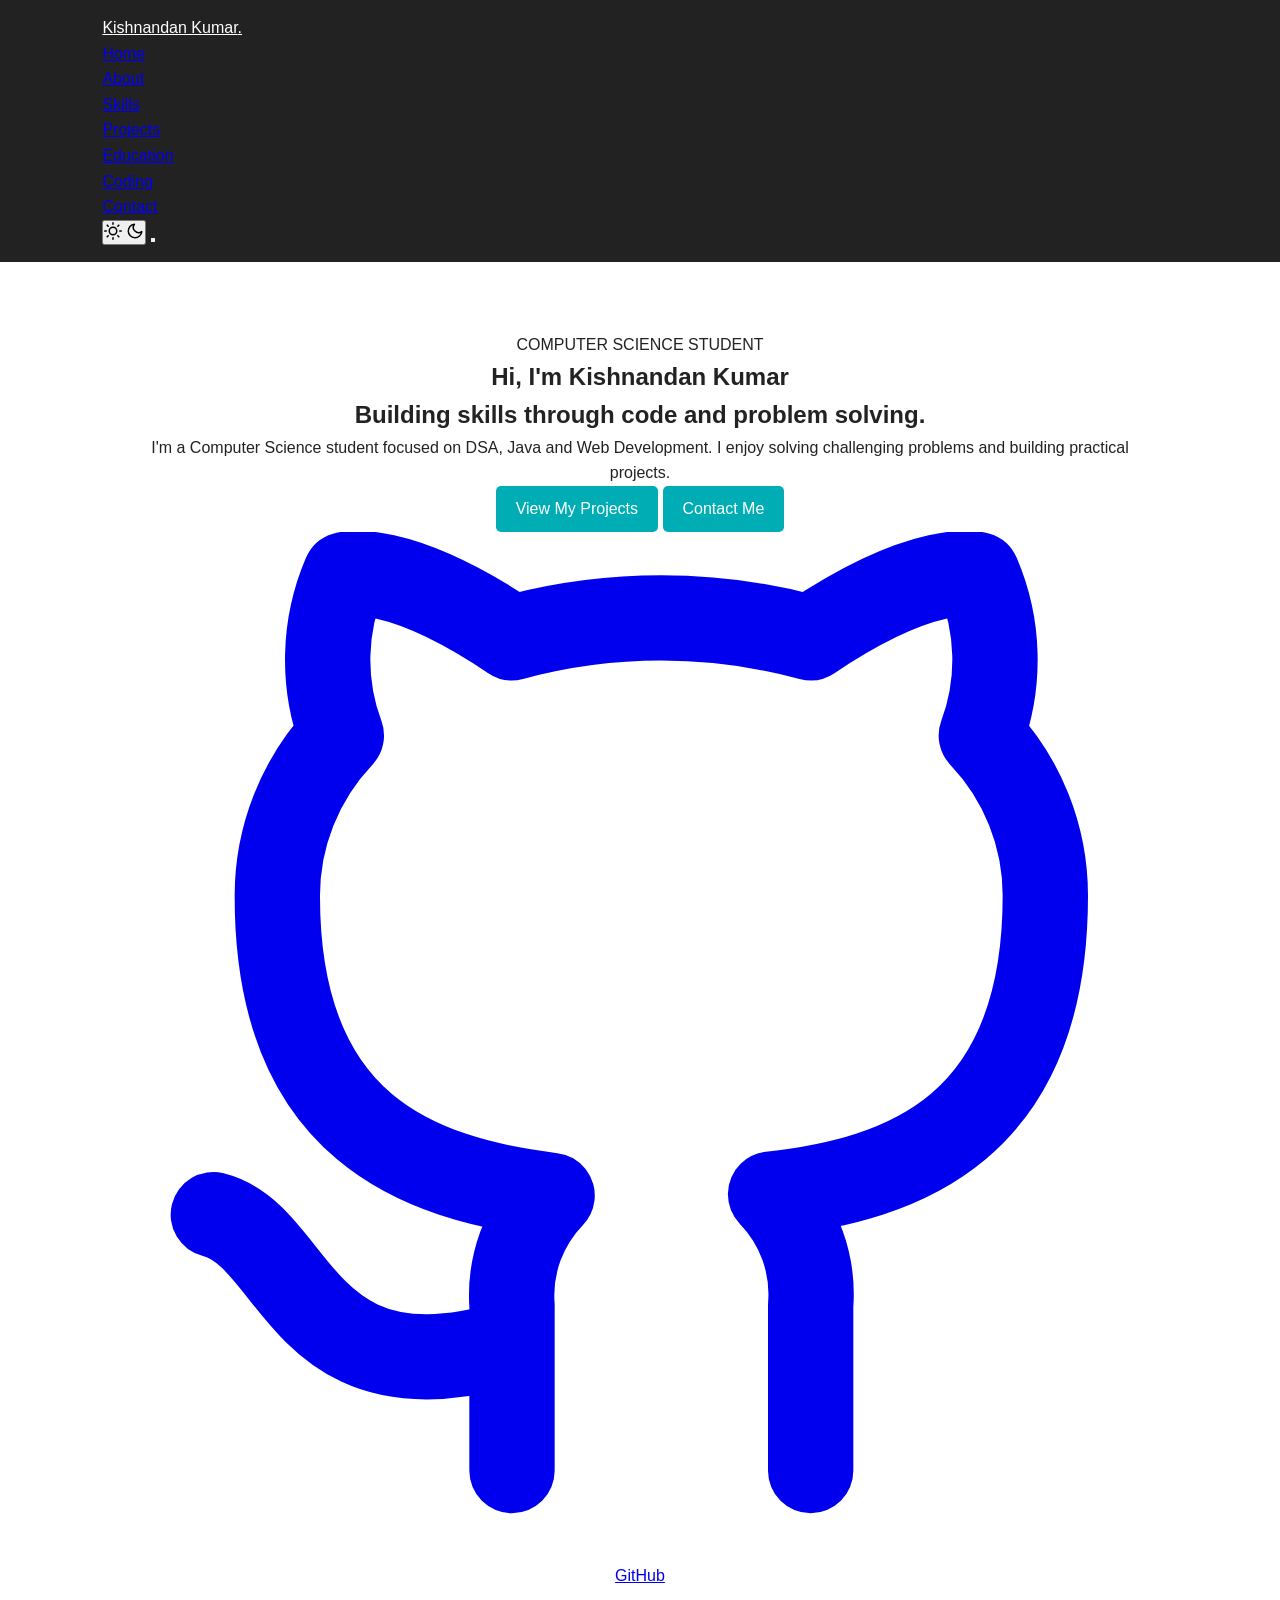
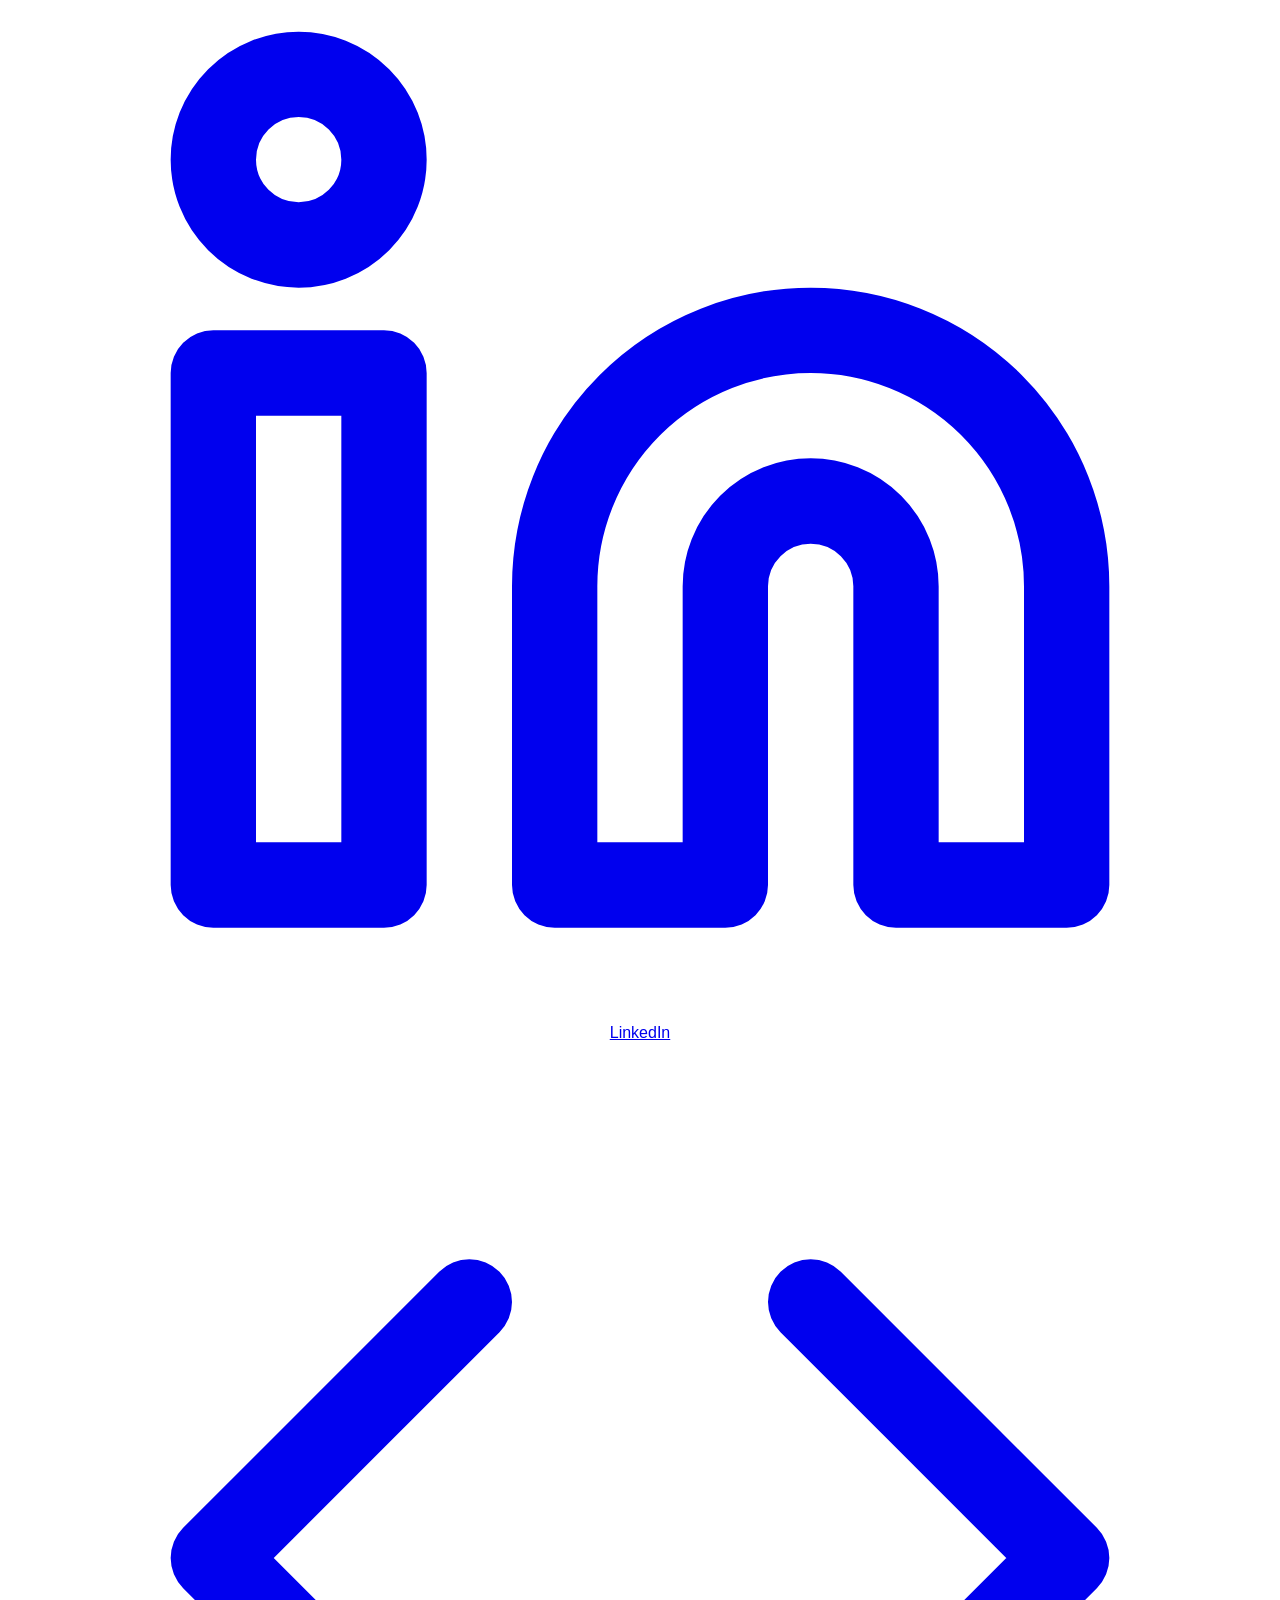
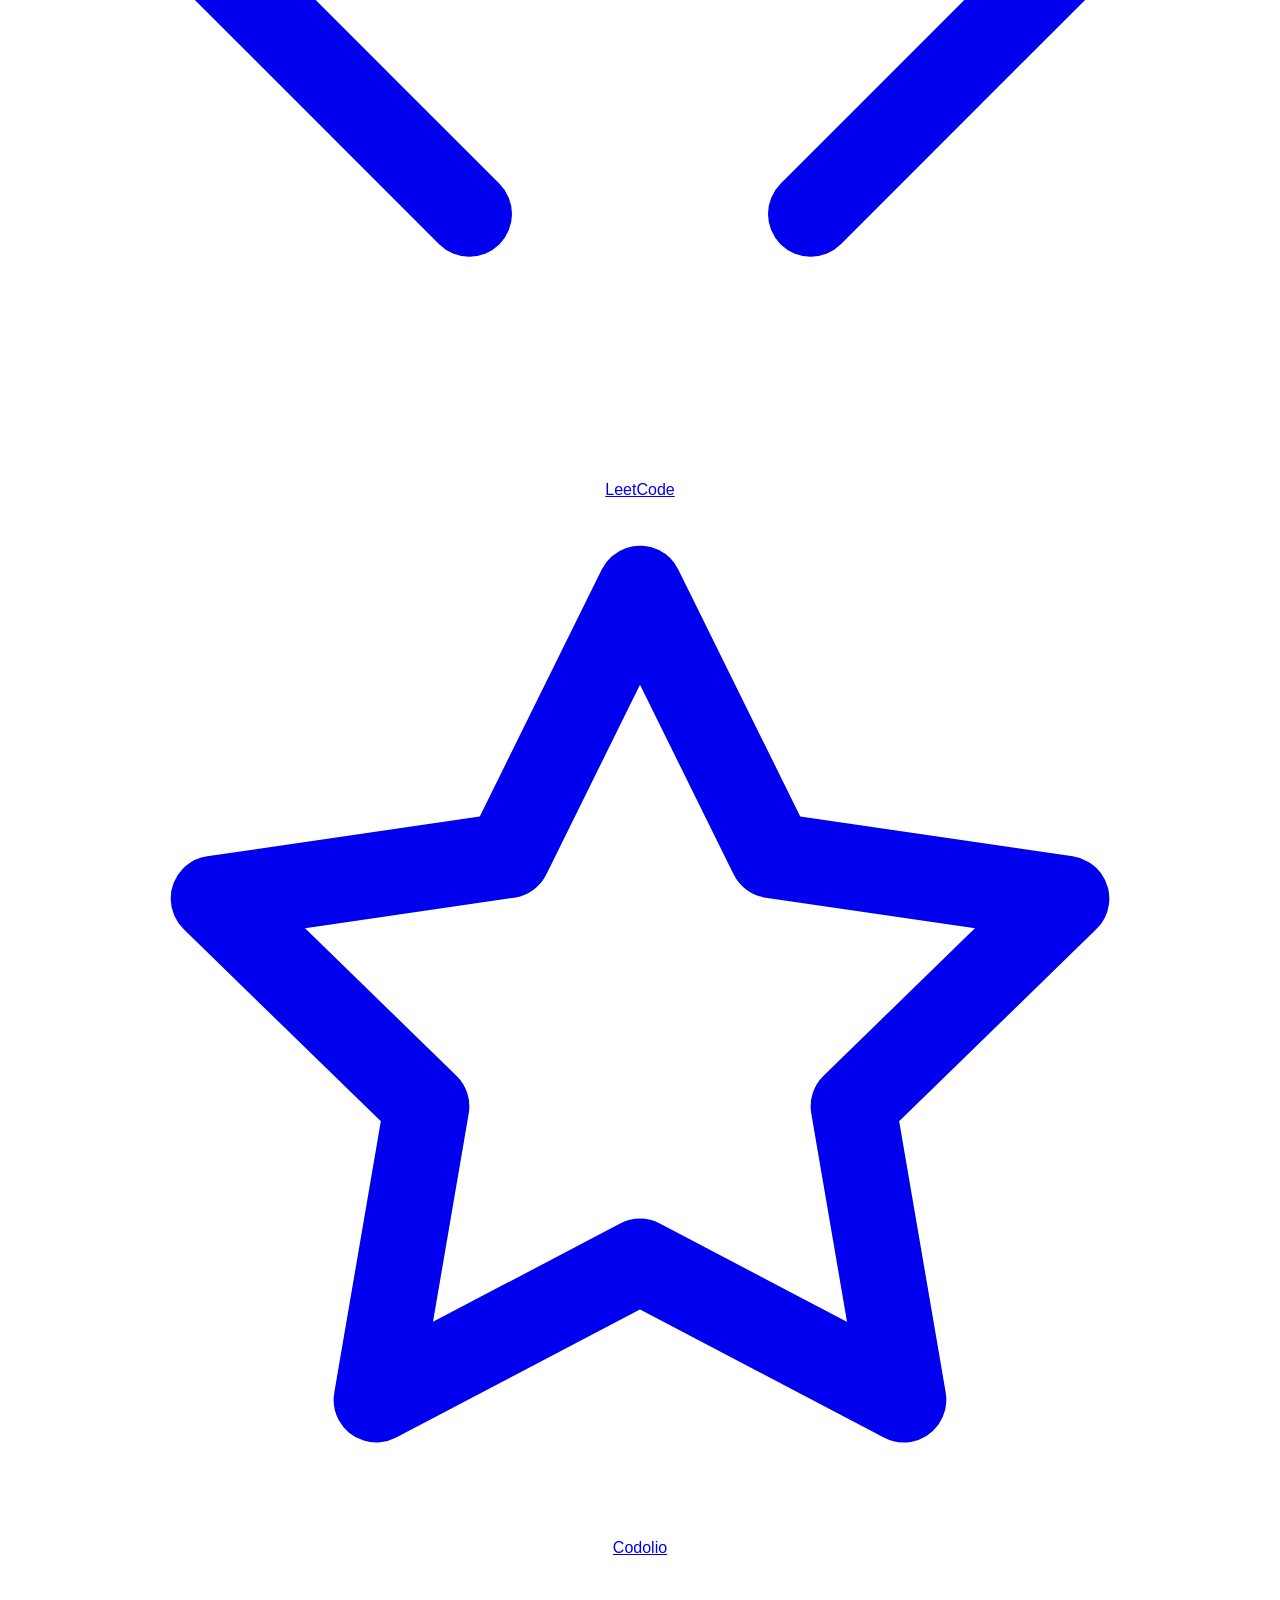
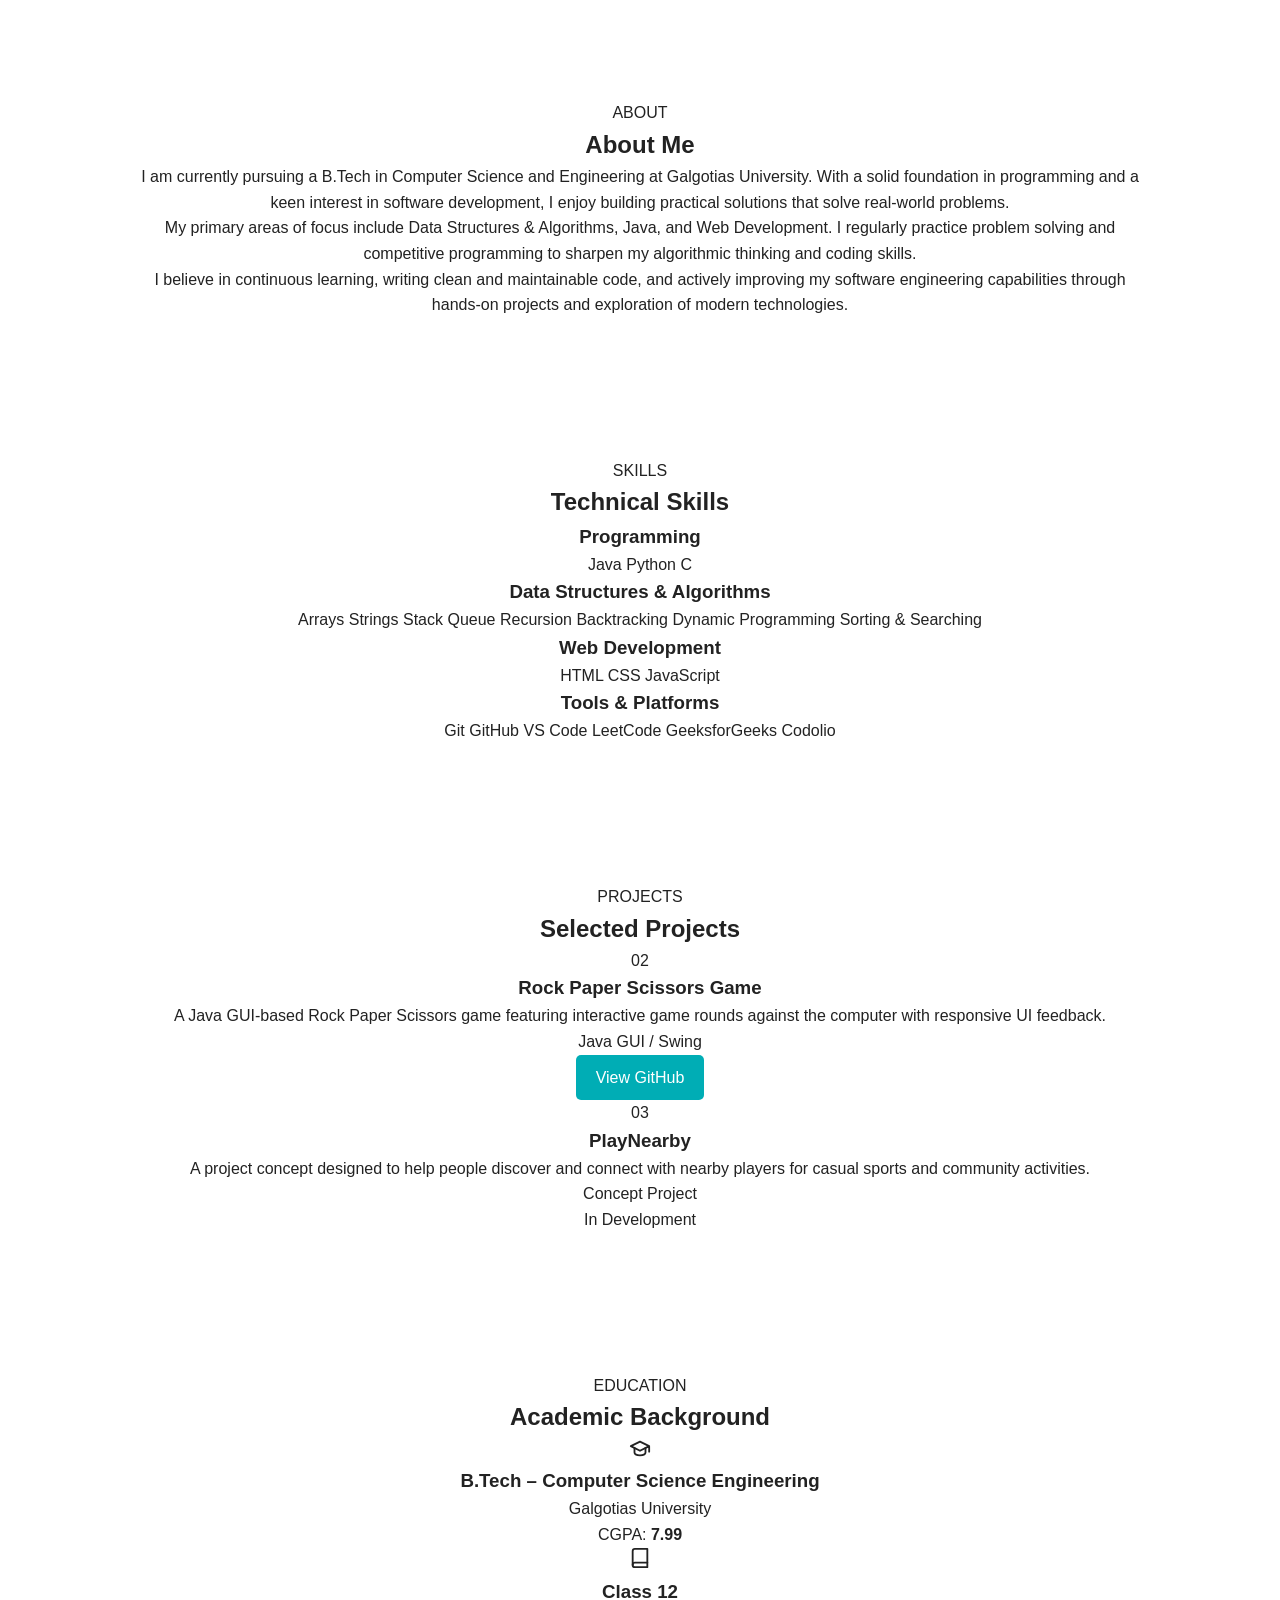
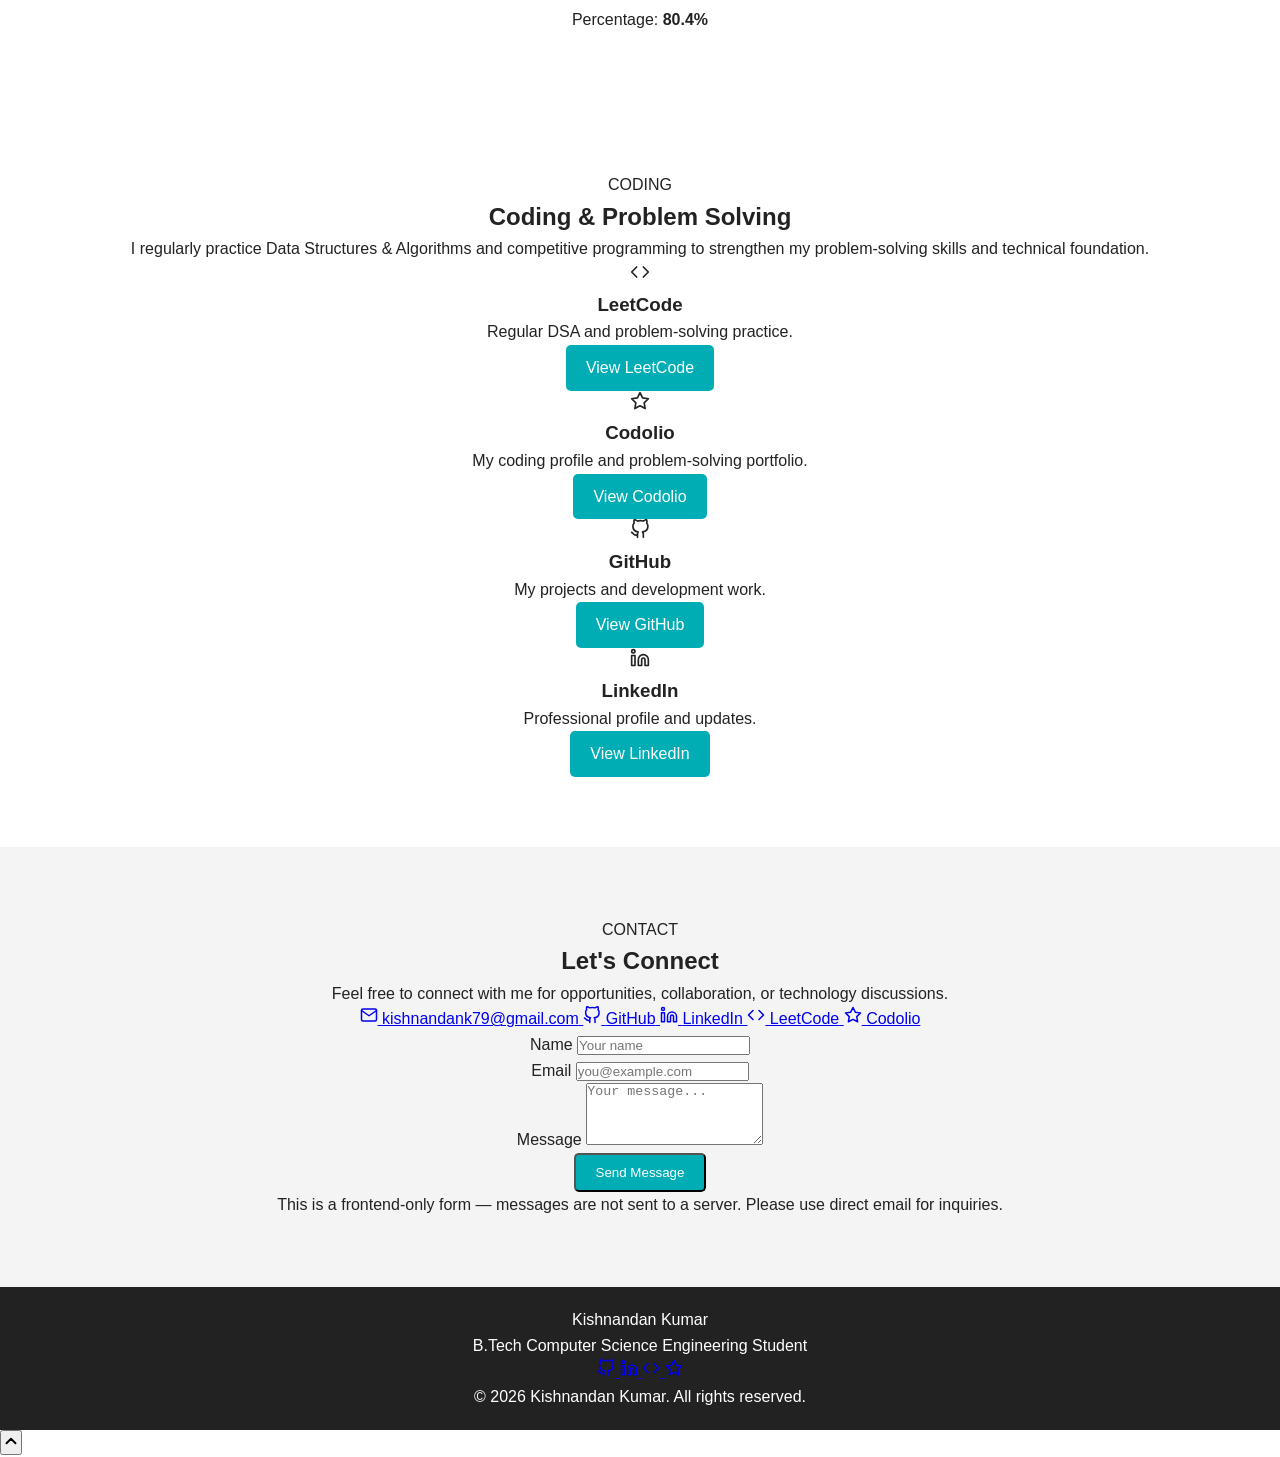
==== commit 8c07f57c: "update" ====
--- a/INDEX1.html
+++ b/INDEX1.html
@@ -205,7 +205,7 @@
                         <h3>Programming</h3>
                         <div class="skill-badges">
                             <span class="badge">Java</span>
-                            <span class="badge">C++</span>
+                            <span class="badge">Python</span>
                             <span class="badge">C</span>
                         </div>
                     </div>
@@ -216,11 +216,8 @@
                         <div class="skill-badges">
                             <span class="badge">Arrays</span>
                             <span class="badge">Strings</span>
-                            <span class="badge">Linked List</span>
                             <span class="badge">Stack</span>
                             <span class="badge">Queue</span>
-                            <span class="badge">Trees</span>
-                            <span class="badge">Graphs</span>
                             <span class="badge">Recursion</span>
                             <span class="badge">Backtracking</span>
                             <span class="badge">Dynamic Programming</span>
@@ -267,32 +264,6 @@
                     <p class="section-label">PROJECTS</p>
                     <h2>Selected Projects</h2>
                 </div>
-
-                <div class="projects-grid">
-
-                    <!-- Project 1 — E-Learning Platform -->
-                    <article class="project-card reveal">
-                        <div class="project-top">
-                            <span class="project-number">01</span>
-                        </div>
-                        <h3>E-Learning Platform</h3>
-                        <p>
-                            A web development project focused on making online learning
-                            easier and more accessible through a clean, intuitive user interface.
-                        </p>
-                        <div class="project-tags">
-                            <span class="tag">HTML</span>
-                            <span class="tag">CSS</span>
-                            <span class="tag">JavaScript</span>
-                        </div>
-                        <div class="project-footer">
-                            <a href="https://github.com/kishnandan-33"
-                               target="_blank" rel="noopener noreferrer"
-                               class="btn btn-secondary btn-sm">
-                                View GitHub
-                            </a>
-                        </div>
-                    </article>
 
                     <!-- Project 2 — Rock Paper Scissors -->
                     <article class="project-card reveal">
